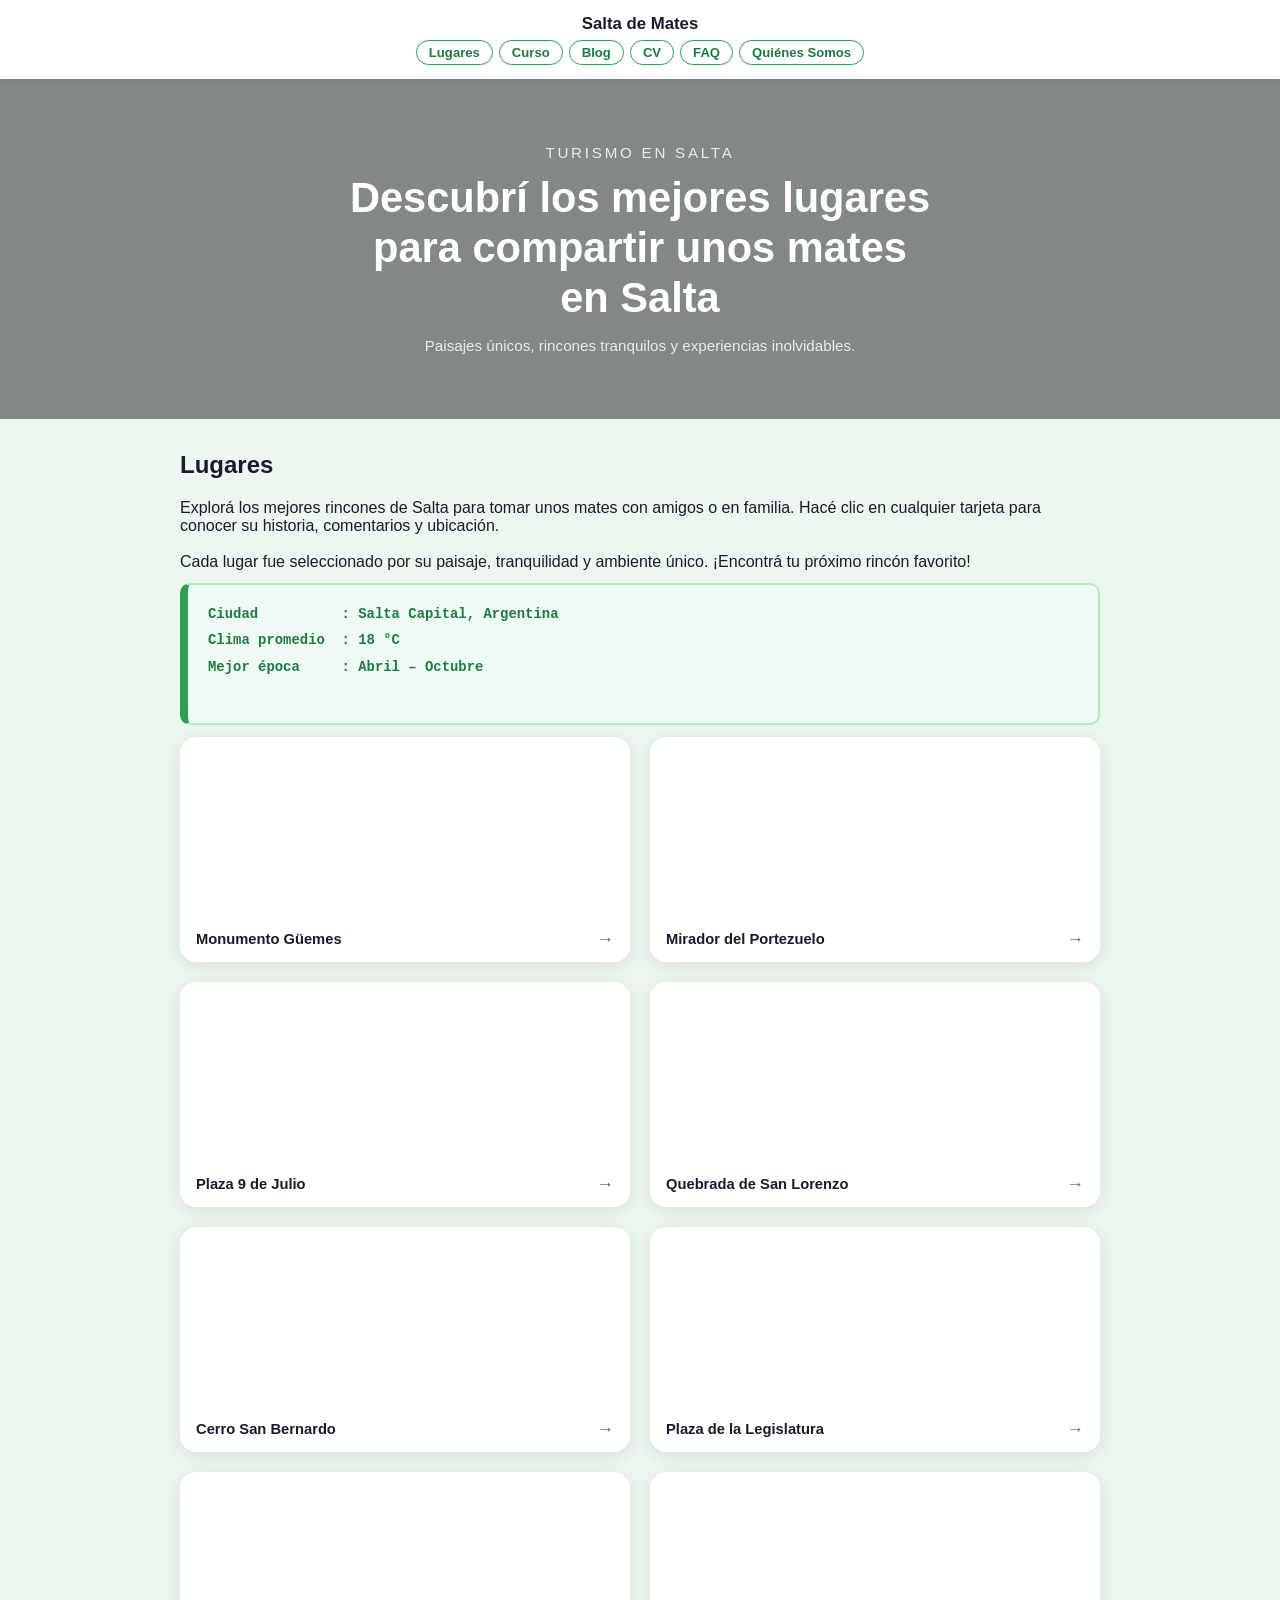
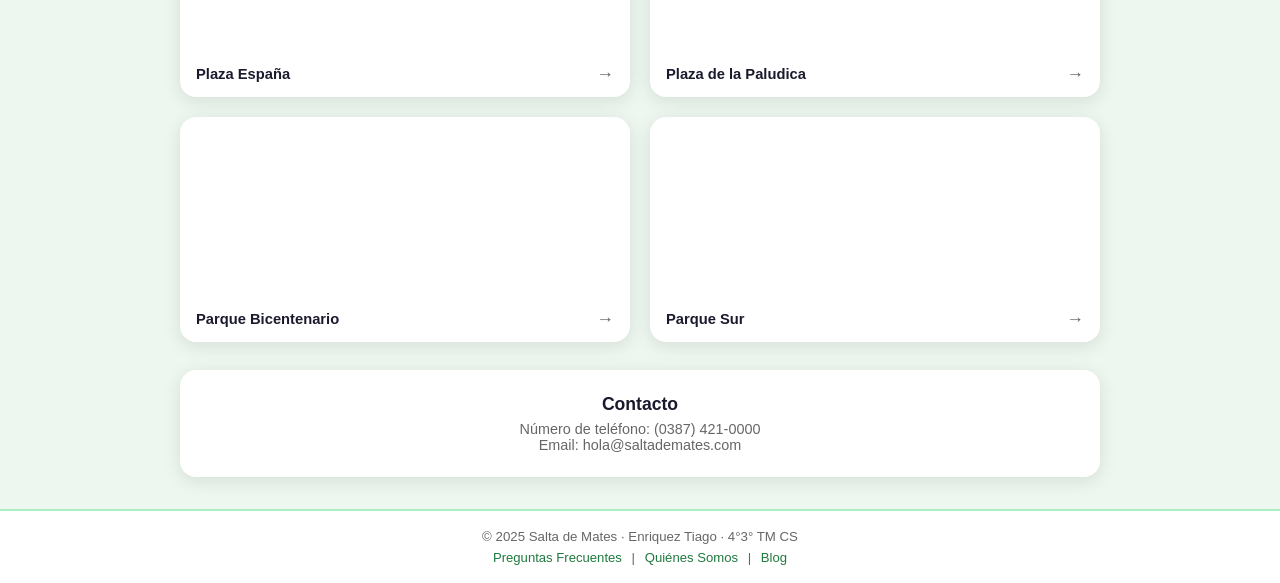
==== index.html @ 6c94eebb "Add files via upload" ====
<!DOCTYPE html>
<html lang="es">
<head>
  <meta charset="UTF-8" />
  <meta name="viewport" content="width=device-width, initial-scale=1.0" />
  <title>Salta de Mates – Inicio</title>
  <link rel="stylesheet" href="style.css" />
  <style>
    .place-card-img {
      height: 180px;
      background-size: cover;
      background-position: center;
      display: flex;
      align-items: flex-end;
      border-radius: 14px 14px 0 0;
      overflow: hidden;
    }
    .modal-img-box {
      background-size: cover;
      background-position: center;
      min-height: 220px;
    }
  </style>
</head>
<body>

  <!-- ENCABEZADO (Punto 1 del TP) -->
  <header class="site-header">
    <div>Salta de Mates</div>
    <nav>
      <a href="index.html">Lugares</a>
      <a href="curso.html">Curso</a>
      <a href="blog.html">Blog</a>
      <a href="cv.html">CV</a>
      <a href="faq.html">FAQ</a>
      <a href="quienes-somos.html">Quiénes Somos</a>
    </nav>
  </header>

  <!-- HERO (Imagen 2) -->
  <section class="hero">
    <p class="hero-eyebrow">Turismo en Salta</p>
    <h1>Descubrí los mejores lugares<br>para compartir unos mates<br>en Salta</h1>
    <p>Paisajes únicos, rincones tranquilos y experiencias inolvidables.</p>
  </section>

  <!-- GRID DE LUGARES (Imágenes 3-6) -->
  <main class="container">

    <h2 class="section-title">Lugares</h2>

    <!-- Etiqueta P (Punto 5) -->
    <p>
      Explorá los mejores rincones de Salta para tomar unos mates con amigos o
      en familia. Hacé clic en cualquier tarjeta para conocer su historia,
      comentarios y ubicación.
    </p>
    <br>
    <p>
      Cada lugar fue seleccionado por su paisaje, tranquilidad y ambiente único.
      ¡Encontrá tu próximo rincón favorito!
    </p>

    <!-- Datos útiles con PRE (Punto 5) -->
    <pre class="codigo">
Ciudad          : Salta Capital, Argentina
Clima promedio  : 18 °C
Mejor época     : Abril – Octubre
    </pre>

    <div class="places-grid">

      <div class="place-card" onclick="abrirModal(1)">
        <div class="place-card-img" style="background-image: url('img/guemes.jpg')"></div>
        <div class="place-card-footer">Monumento Güemes <span>→</span></div>
      </div>

      <div class="place-card" onclick="abrirModal(2)">
        <div class="place-card-img" style="background-image: url('img/portezuelo.jpg')"></div>
        <div class="place-card-footer">Mirador del Portezuelo <span>→</span></div>
      </div>

      <div class="place-card" onclick="abrirModal(3)">
        <div class="place-card-img" style="background-image: url('img/plaza9dejulio.jpg')"></div>
        <div class="place-card-footer">Plaza 9 de Julio <span>→</span></div>
      </div>

      <div class="place-card" onclick="abrirModal(4)">
        <div class="place-card-img" style="background-image: url('img/sanlorenzo.jpg')"></div>
        <div class="place-card-footer">Quebrada de San Lorenzo <span>→</span></div>
      </div>

      <div class="place-card" onclick="abrirModal(5)">
        <div class="place-card-img" style="background-image: url('img/cerro.jpg')"></div>
        <div class="place-card-footer">Cerro San Bernardo <span>→</span></div>
      </div>

      <div class="place-card" onclick="abrirModal(6)">
        <div class="place-card-img" style="background-image: url('img/legislatura.jpg')"></div>
        <div class="place-card-footer">Plaza de la Legislatura <span>→</span></div>
      </div>

      <div class="place-card" onclick="abrirModal(7)">
        <div class="place-card-img" style="background-image: url('img/plaza.jpg')"></div>
        <div class="place-card-footer">Plaza España <span>→</span></div>
      </div>

      <div class="place-card" onclick="abrirModal(8)">
        <div class="place-card-img" style="background-image: url('img/paludica.png')"></div>
        <div class="place-card-footer">Plaza de la Paludica <span>→</span></div>
      </div>

      <div class="place-card" onclick="abrirModal(9)">
        <div class="place-card-img" style="background-image: url('img/bicentenario.jpg')"></div>
        <div class="place-card-footer">Parque Bicentenario <span>→</span></div>
      </div>

      <div class="place-card" onclick="abrirModal(10)">
        <div class="place-card-img" style="background-image: url('img/parquesur.jpg')"></div>
        <div class="place-card-footer">Parque Sur <span>→</span></div>
      </div>

    </div>

    <!-- CONTACTO (Image 6) -->
    <div class="contacto-box">
      <h3>Contacto</h3>
      <p>
        Número de teléfono: (0387) 421-0000<br>
        Email: hola@saltademates.com
      </p>
    </div>

  </main>

  <!-- PIE DE PÁGINA con HR (Punto 7) -->
  <hr class="footer-line" />
  <footer class="site-footer">
    <p>© 2025 Salta de Mates · Enriquez Tiago · 4°3° TM CS</p>
    <nav>
      <a href="faq.html">Preguntas Frecuentes</a> |
      <a href="quienes-somos.html">Quiénes Somos</a> |
      <a href="blog.html">Blog</a>
    </nav>
  </footer>

  <!-- MODAL (Imágenes 7-9): Historia / Comentarios / Ubicación -->
  <div class="modal-overlay" id="modal" onclick="cerrarModalFuera(event)">
    <div class="modal">
      <div class="modal-topbar">
        <h3 id="modal-titulo">Lugar</h3>
        <button class="btn-cerrar" onclick="cerrarModal()">Cerrar</button>
      </div>
      <div class="modal-body">
        <div class="modal-img" id="modal-img"></div>
        <div class="modal-content">
          <div class="modal-tabs">
            <button class="tab-btn active" onclick="cambiarTab(this,'historia')">Historia</button>
            <button class="tab-btn" onclick="cambiarTab(this,'comentarios')">Comentarios</button>
            <button class="tab-btn" onclick="cambiarTab(this,'ubicacion')">Ubicación</button>
          </div>
          <div class="tab-panel active" id="tab-historia"><p id="txt-historia"></p></div>
          <div class="tab-panel" id="tab-comentarios"><p id="txt-comentarios"></p></div>
          <div class="tab-panel" id="tab-ubicacion">
            <p id="txt-ubicacion"></p>
            <a id="link-maps" href="#" target="_blank" style="display:inline-block;margin-top:10px;background:#2a9148;color:#fff;padding:7px 16px;border-radius:20px;text-decoration:none;font-size:.85rem;font-weight:600;">📍 Ver en Google Maps</a>
          </div>
        </div>
      </div>
    </div>
  </div>

  <script>
    const datos = [
      {
        nombre: "Monumento Güemes",
        img: "img/guemes.jpg",
        historia: "El Monumento al Gral. Martín Miguel de Güemes es uno de los símbolos más importantes de Salta. Inaugurado en 1931, rinde homenaje al héroe gaucho defensor de la patria. Rodeado de jardines, es un punto de encuentro ideal para tomar mates al atardecer.",
        comentarios: "⭐⭐⭐⭐⭐ 'Un lugar emblemático, ideal para conocer la historia salteña.' — Martina R.\n\n⭐⭐⭐⭐ 'Muy bonito de noche con la iluminación.' — Lucas P.",
        ubicacion: "Hacé clic en el botón para ver la ubicación exacta en Google Maps.",
        maps: "https://www.google.com/maps/search/monumento+guemes+/@-24.7867766,-65.4027947,17z/data=!3m1!4b1?entry=ttu&g_ep=EgoyMDI2MDYyOS4wIKXMDSoASAFQAw%3D%3D"
      },
      {
        nombre: "Mirador del Portezuelo",
        img: "img/portezuelo.jpg",
        historia: "El Mirador del Portezuelo ofrece una de las vistas más espectaculares de la ciudad de Salta desde las alturas. Ideal para ir al atardecer y disfrutar de un mate con la ciudad a los pies.",
        comentarios: "⭐⭐⭐⭐⭐ 'La mejor vista de Salta, imperdible.' — Diego F.\n\n⭐⭐⭐⭐⭐ 'Fui al atardecer y fue mágico.' — Valentina G.",
        ubicacion: "Hacé clic en el botón para ver la ubicación exacta en Google Maps.",
        maps: "https://www.google.com/maps/place/Salta-Mirador/@-24.798651,-65.390097,17z/data=!4m15!1m8!3m7!1s0x941bc382d28f34e5:0x2a6247859fd42f49!2sEl+Mirador,+A4400+Salta!3b1!8m2!3d-24.7953952!4d-65.3925615!16s%2Fg%2F11bx25h5mt!3m5!1s0x941bc3fc044b0475:0x1dd9f6276f0cf843!8m2!3d-24.798651!4d-65.390097!16s%2Fg%2F11stjv8kc_?entry=ttu&g_ep=EgoyMDI2MDYyOS4wIKXMDSoASAFQAw%3D%3D"
      },
      {
        nombre: "Plaza 9 de Julio",
        img: "img/plaza9dejulio.jpg",
        historia: "La Plaza 9 de Julio es el corazón de Salta. Fundada en 1582, está rodeada por la Catedral, el Cabildo y edificios coloniales. Es el lugar de encuentro por excelencia de los salteños.",
        comentarios: "⭐⭐⭐⭐⭐ 'El alma de Salta. Siempre hay vida acá.' — Romina L.\n\n⭐⭐⭐⭐ 'Tomé mates sentado en los bancos, muy tranquilo.' — Alejandro V.",
        ubicacion: "Hacé clic en el botón para ver la ubicación exacta en Google Maps.",
        maps: "https://www.google.com/maps/place/Plaza+9+de+Julio/@-24.7892135,-65.4128588,17z/data=!3m1!4b1!4m6!3m5!1s0x941bc3bcaa4146a5:0x5858d5a81b90c139!8m2!3d-24.7892135!4d-65.4102839!16s%2Fg%2F1hhzgpwx9?entry=ttu&g_ep=EgoyMDI2MDYyOS4wIKXMDSoASAFQAw%3D%3D"
      },
      {
        nombre: "Quebrada de San Lorenzo",
        img: "img/sanlorenzo.jpg",
        historia: "La Quebrada de San Lorenzo es una reserva natural a pocos kilómetros de la ciudad. Sus senderos entre árboles y cascadas la convierten en el escape perfecto de la ciudad para los amantes de la naturaleza.",
        comentarios: "⭐⭐⭐⭐⭐ 'Naturaleza pura, el silencio es increíble.' — Camila T.\n\n⭐⭐⭐⭐⭐ 'Ideal para hacer senderismo y tomar mates en el camino.' — Jorge A.",
        ubicacion: "Hacé clic en el botón para ver la ubicación exacta en Google Maps.",
        maps: "https://www.google.com/maps/place/Quebrada+de+San+Lorenzo/@-24.7226759,-65.5073255,17z/data=!3m1!4b1!4m6!3m5!1s0x941beaf40f353b95:0x325a328cb0242805!8m2!3d-24.7226759!4d-65.5047506!16s%2Fg%2F11dyjtf7y?entry=ttu&g_ep=EgoyMDI2MDYyOS4wIKXMDSoASAFQAw%3D%3D"
      },
      {
        nombre: "Cerro San Bernardo",
        img: "img/cerro.jpg",
        historia: "El Cerro San Bernardo domina el horizonte de Salta con sus 1.454 metros. Se puede subir en teleférico o por la escalinata de 1.070 escalones. Desde la cima se obtiene una vista panorámica 360° de la ciudad.",
        comentarios: "⭐⭐⭐⭐⭐ 'La vista desde arriba es increíble, vale cada escalón.' — Florencia N.\n\n⭐⭐⭐⭐⭐ 'El teleférico es una experiencia única.' — Sebastián M.",
        ubicacion: "Hacé clic en el botón para ver la ubicación exacta en Google Maps.",
        maps: "https://www.google.com/maps/place/Cerro+San+Bernardo/@-24.7892723,-65.4059871,15z/data=!4m10!1m2!2m1!1scerro+san+bernardo!3m6!1s0x941bc384d559bf7b:0xe857a7af469ddba7!8m2!3d-24.7892723!4d-65.3925136!15sChJjZXJybyBzYW4gYmVybmFyZG9aFCISY2Vycm8gc2FuIGJlcm5hcmRvkgESdG91cmlzdF9hdHRyYWN0aW9u4AEA!16s%2Fg%2F11bxjvwp34?entry=ttu&g_ep=EgoyMDI2MDYyOS4wIKXMDSoASAFQAw%3D%3D"
      },
      {
        nombre: "Plaza de la Legislatura",
        img: "img/legislatura.jpg",
        historia: "La Plaza frente a la Legislatura de Salta es un espacio verde tranquilo en pleno centro. Rodeada de árboles centenarios y la Feria de Artesanos los fines de semana, es perfecta para descansar y tomar mates.",
        comentarios: "⭐⭐⭐⭐ 'Muy tranquila, perfecta para leer y tomar mates.' — María G.\n\n⭐⭐⭐⭐ 'La feria de artesanos del fin de semana es un plus.' — Roberto L.",
        ubicacion: "Hacé clic en el botón para ver la ubicación exacta en Google Maps.",
        maps: "https://www.google.com/maps/place/Feria+de+artesanos+de+la+Plaza+de+la+Legislatura/@-24.783012,-65.4166082,17z/data=!3m1!4b1!4m6!3m5!1s0x941bc38f1a364b21:0xab82b4d00ace8995!8m2!3d-24.7830121!4d-65.4117373!16s%2Fg%2F11q9m3sx7q?entry=ttu&g_ep=EgoyMDI2MDYyOS4wIKXMDSoASAFQAw%3D%3D"
      },
      {
        nombre: "Plaza España",
        img: "img/plaza.jpg",
        historia: "La Plaza España es una de las plazas más pintorescas de Salta. Cuenta con una fuente central, bancos a la sombra y una hermosa arquitectura de influencia española. Ideal para tardes tranquilas.",
        comentarios: "⭐⭐⭐⭐⭐ 'La fuente y los árboles la hacen muy especial.' — Claudia M.\n\n⭐⭐⭐⭐ 'Ambiente tranquilo y muy fotogénico.' — Gabriel S.",
        ubicacion: "Hacé clic en el botón para ver la ubicación exacta en Google Maps.",
        maps: "https://www.google.com/maps/place/Plaza+Espa%C3%B1a,+Salta/@-24.7790652,-65.4341038,17z/data=!3m1!4b1!4m6!3m5!1s0x941bc23453da79ff:0xff5cc56be25681e3!8m2!3d-24.7790652!4d-65.4315289!16s%2Fg%2F11c1nr76n4?entry=ttu&g_ep=EgoyMDI2MDYyOS4wIKXMDSoASAFQAw%3D%3D"
      },
      {
        nombre: "Plaza de la Paludica",
        img: "img/paludica.png",
        historia: "La Plaza de la Paludica es un rincón tranquilo y pintoresco de Salta, ideal para descansar y tomar unos mates rodeado de naturaleza y el encanto del barrio.",
        comentarios: "⭐⭐⭐⭐⭐ 'Un lugar tranquilo y muy agradable, poco conocido.' — Paula B.\n\n⭐⭐⭐⭐ 'Perfecto para escaparse del centro.' — Tomás V.",
        ubicacion: "Hacé clic en el botón para ver la ubicación exacta en Google Maps.",
        maps: "https://www.google.com/maps/place/Paludica/@-24.7877388,-65.407873,17z/data=!3m1!4b1!4m6!3m5!1s0x941bc397df1431a3:0x54d52a22c3b24a88!8m2!3d-24.7877388!4d-65.4052981!16s%2Fg%2F11dzswylk4?entry=ttu&g_ep=EgoyMDI2MDYyOS4wIKXMDSoASAFQAw%3D%3D"
      },
      {
        nombre: "Parque Bicentenario",
        img: "img/bicentenario.jpg",
        historia: "El Parque Bicentenario fue inaugurado en 2010 para celebrar los 200 años de la Revolución de Mayo. Es uno de los parques más modernos de Salta, con lago artificial, anfiteatro y extensas áreas verdes.",
        comentarios: "⭐⭐⭐⭐⭐ 'El lago artificial es hermoso, ideal para ir al atardecer.' — Silvia R.\n\n⭐⭐⭐⭐⭐ 'Muy bien mantenido, con mucha sombra.' — Alejandro V.",
        ubicacion: "Hacé clic en el botón para ver la ubicación exacta en Google Maps.",
        maps: "https://www.google.com/maps/search/Parque+Bicentenario/@-24.7322382,-65.4250266,16.5z?entry=ttu&g_ep=EgoyMDI2MDYyOS4wIKXMDSoASAFQAw%3D%3D"
      },
      {
        nombre: "Parque Sur",
        img: "img/parquesur.jpg",
        historia: "El Parque Sur es uno de los pulmones verdes de Salta. Con amplias zonas de césped, senderos arbolados y áreas de juego, es el lugar favorito de las familias salteñas para pasar el día al aire libre.",
        comentarios: "⭐⭐⭐⭐⭐ 'Perfecto para ir con familia, muy limpio y tranquilo.' — Paula B.\n\n⭐⭐⭐⭐ 'Gran espacio verde cerca del centro.' — Tomás V.",
        ubicacion: "Hacé clic en el botón para ver la ubicación exacta en Google Maps.",
        maps: "https://www.google.com/maps/place/Parque+SUR/@-24.8482788,-65.4409653,17z/data=!3m1!4b1!4m6!3m5!1s0x941bc3ead4074bf1:0x734cbe9f86c8667d!8m2!3d-24.8482788!4d-65.4383904!16s%2Fg%2F11q_nz9_h6?entry=ttu&g_ep=EgoyMDI2MDYyOS4wIKXMDSoASAFQAw%3D%3D"
      }
    ];

    function abrirModal(n) {
      const d = datos[n - 1];
      document.getElementById('modal-titulo').textContent = d.nombre;
      document.getElementById('modal-img').style.backgroundImage = `url('${d.img}')`;
      document.getElementById('modal-img').style.backgroundSize = 'cover';
      document.getElementById('modal-img').style.backgroundPosition = 'center';
      document.getElementById('txt-historia').textContent = d.historia;
      document.getElementById('txt-comentarios').textContent = d.comentarios;
      document.getElementById('txt-ubicacion').textContent = d.ubicacion;
      document.getElementById('link-maps').href = d.maps;
      document.querySelectorAll('.tab-btn').forEach(b => b.classList.remove('active'));
      document.querySelectorAll('.tab-panel').forEach(p => p.classList.remove('active'));
      document.querySelectorAll('.tab-btn')[0].classList.add('active');
      document.getElementById('tab-historia').classList.add('active');
      document.getElementById('modal').classList.add('open');
    }

    function cerrarModal() {
      document.getElementById('modal').classList.remove('open');
    }

    function cerrarModalFuera(e) {
      if (e.target.id === 'modal') cerrarModal();
    }

    function cambiarTab(btn, id) {
      document.querySelectorAll('.tab-btn').forEach(b => b.classList.remove('active'));
      document.querySelectorAll('.tab-panel').forEach(p => p.classList.remove('active'));
      btn.classList.add('active');
      document.getElementById('tab-' + id).classList.add('active');
    }
  </script>

</body>
</html>
---- style.css ----
/* ============================================================
   SALTA DE MATES — style.css
   Paleta: verde oscuro #1e7a3e, verde medio #2e9e52,
           gradiente card #a8f0c0→#5ddb8a, fondo #edf7f0
   ============================================================ */

:root {
  --verde-oscuro : #1e7a3e;
  --verde-medio  : #2e9e52;
  --verde-btn    : #2a9148;
  --verde-hover  : #1e7a3e;
  --verde-fondo  : #edf7f0;
  --verde-card-a : #a8f0c0;
  --verde-card-b : #5ddb8a;
  --blanco       : #ffffff;
  --texto-dark   : #1a1a2e;
  --texto-gris   : #666;
  --radio-card   : 16px;
  --sombra       : 0 4px 18px rgba(0,0,0,.10);
  --sombra-modal : 0 8px 40px rgba(0,0,0,.18);
}

*, *::before, *::after { box-sizing: border-box; margin: 0; padding: 0; }

body {
  font-family: 'Segoe UI', Arial, sans-serif;
  background: var(--verde-fondo);
  color: var(--texto-dark);
  min-height: 100vh;
}

/* ── HEADER ─────────────────────────────── */
.site-header {
  background: var(--blanco);
  text-align: center;
  padding: 14px 24px;
  font-weight: 700;
  font-size: 1.05rem;
  color: var(--texto-dark);
  box-shadow: 0 1px 6px rgba(0,0,0,.08);
  position: sticky;
  top: 0;
  z-index: 200;
}

.site-header nav {
  margin-top: 6px;
  display: flex;
  justify-content: center;
  flex-wrap: wrap;
  gap: 6px;
}

.site-header nav a {
  color: var(--verde-oscuro);
  text-decoration: none;
  font-size: .82rem;
  font-weight: 600;
  padding: 4px 12px;
  border-radius: 20px;
  border: 1.5px solid var(--verde-medio);
  transition: background .2s, color .2s;
}

.site-header nav a:hover {
  background: var(--verde-medio);
  color: var(--blanco);
}

/* ── HERO ────────────────────────────────── */
.hero {
  position: relative;
  height: 340px;
  overflow: hidden;
  display: flex;
  align-items: center;
  justify-content: center;
  flex-direction: column;
  text-align: center;
  color: var(--blanco);
  background: linear-gradient(rgba(0,0,0,.45), rgba(0,0,0,.45)),
              url('https://images.unsplash.com/photo-1566073771259-6a8506099945?w=1200') center/cover no-repeat;
}

.hero-eyebrow {
  letter-spacing: .18em;
  font-size: .78rem;
  text-transform: uppercase;
  opacity: .85;
  margin-bottom: 12px;
}

.hero h1 {
  font-size: clamp(1.6rem, 4vw, 2.6rem);
  font-weight: 800;
  line-height: 1.2;
  max-width: 640px;
  margin-bottom: 14px;
}

.hero p {
  font-size: .95rem;
  opacity: .85;
}

/* ── CONTAINER ───────────────────────────── */
.container {
  max-width: 960px;
  margin: 0 auto;
  padding: 32px 20px;
}

/* ── SECTION TITLE ───────────────────────── */
h2.section-title {
  font-size: 1.5rem;
  font-weight: 800;
  color: var(--texto-dark);
  margin-bottom: 20px;
}

/* ── CARDS GRID ──────────────────────────── */
.places-grid {
  display: grid;
  grid-template-columns: repeat(2, 1fr);
  gap: 20px;
}

@media (max-width: 540px) { .places-grid { grid-template-columns: 1fr; } }

.place-card {
  background: var(--blanco);
  border-radius: var(--radio-card);
  overflow: hidden;
  box-shadow: var(--sombra);
  cursor: pointer;
  transition: transform .2s, box-shadow .2s;
}

.place-card:hover { transform: translateY(-3px); box-shadow: 0 8px 28px rgba(0,0,0,.15); }

.place-card-img {
  height: 180px;
  background: linear-gradient(135deg, var(--verde-card-a), var(--verde-card-b));
  display: flex;
  align-items: center;
  justify-content: center;
  font-size: 1.5rem;
  font-weight: 800;
  color: var(--texto-dark);
}

.place-card-footer {
  display: flex;
  align-items: center;
  justify-content: space-between;
  padding: 12px 16px;
  font-size: .92rem;
  font-weight: 600;
  color: var(--texto-dark);
}

.place-card-footer span { color: var(--texto-gris); font-size: 1.1rem; }

/* ── CONTACTO BOX ────────────────────────── */
.contacto-box {
  background: var(--blanco);
  border-radius: var(--radio-card);
  padding: 24px;
  text-align: center;
  box-shadow: var(--sombra);
  margin-top: 28px;
}

.contacto-box h3 { font-size: 1.1rem; font-weight: 700; margin-bottom: 6px; }
.contacto-box p  { color: var(--texto-gris); font-size: .9rem; }

/* ── MODAL ───────────────────────────────── */
.modal-overlay {
  display: none;
  position: fixed;
  inset: 0;
  background: rgba(0,0,0,.35);
  z-index: 500;
  align-items: center;
  justify-content: center;
  padding: 20px;
}

.modal-overlay.open { display: flex; }

.modal {
  background: var(--blanco);
  border-radius: var(--radio-card);
  width: 100%;
  max-width: 720px;
  box-shadow: var(--sombra-modal);
  overflow: hidden;
}

.modal-topbar {
  display: flex;
  align-items: center;
  justify-content: space-between;
  padding: 14px 20px;
  border-bottom: 1px solid #eee;
}

.modal-topbar h3 { font-size: 1rem; font-weight: 700; }

.btn-cerrar {
  background: var(--verde-btn);
  color: var(--blanco);
  border: none;
  border-radius: 8px;
  padding: 7px 18px;
  font-size: .88rem;
  font-weight: 600;
  cursor: pointer;
}

.btn-cerrar:hover { background: var(--verde-hover); }

.modal-body {
  display: grid;
  grid-template-columns: 1fr 1fr;
}

@media (max-width: 540px) { .modal-body { grid-template-columns: 1fr; } }

.modal-img {
  background: linear-gradient(135deg, var(--verde-card-a), var(--verde-card-b));
  min-height: 220px;
  display: flex;
  align-items: center;
  justify-content: center;
  font-size: 1.3rem;
  font-weight: 800;
  color: var(--texto-dark);
}

.modal-content { padding: 20px; }

.modal-tabs {
  display: flex;
  gap: 8px;
  margin-bottom: 16px;
  flex-wrap: wrap;
}

.tab-btn {
  background: var(--verde-btn);
  color: var(--blanco);
  border: none;
  border-radius: 20px;
  padding: 7px 16px;
  font-size: .82rem;
  font-weight: 600;
  cursor: pointer;
  transition: background .2s, outline .1s;
}

.tab-btn:hover   { background: var(--verde-hover); }
.tab-btn.active  { background: var(--texto-dark); outline: 2px solid var(--texto-dark); }

.tab-panel { display: none; font-size: .92rem; color: var(--texto-dark); line-height: 1.6; }
.tab-panel.active { display: block; }

/* ── LOGIN PAGE ──────────────────────────── */
.login-bg {
  min-height: 100vh;
  background: #e8f5ec;
  display: flex;
  align-items: center;
  justify-content: center;
}

.login-card {
  background: var(--blanco);
  border-radius: 22px;
  padding: 44px 40px;
  width: 100%;
  max-width: 420px;
  box-shadow: 0 8px 36px rgba(0,0,0,.12);
  text-align: center;
}

.login-card h1 {
  font-size: 2rem;
  font-weight: 800;
  color: var(--verde-oscuro);
  margin-bottom: 28px;
}

.login-card input {
  display: block;
  width: 100%;
  padding: 13px 18px;
  margin-bottom: 14px;
  border: 1.5px solid #ddd;
  border-radius: 50px;
  font-size: .95rem;
  outline: none;
  transition: border-color .2s;
}

.login-card input:focus { border-color: var(--verde-medio); }

.login-card button {
  width: 100%;
  padding: 14px;
  background: var(--verde-btn);
  color: var(--blanco);
  border: none;
  border-radius: 50px;
  font-size: 1rem;
  font-weight: 700;
  cursor: pointer;
  margin-top: 6px;
  transition: background .2s;
}

.login-card button:hover { background: var(--verde-hover); }

/* ── FOOTER ──────────────────────────────── */
.site-footer {
  background: var(--blanco);
  text-align: center;
  padding: 18px 24px;
  font-size: .83rem;
  color: var(--texto-gris);
}

.site-footer nav { margin-top: 6px; }
.site-footer nav a {
  color: var(--verde-oscuro);
  text-decoration: none;
  margin: 0 6px;
  font-size: .82rem;
}
.site-footer nav a:hover { text-decoration: underline; }

hr.footer-line {
  border: none;
  border-top: 2px solid var(--verde-card-a);
  margin: 0;
}

/* ── GENERIC PAGES (curso, blog, cv, faq, etc) ─ */
.page-hero {
  background: linear-gradient(135deg, var(--verde-oscuro), var(--verde-medio));
  color: var(--blanco);
  padding: 40px 24px;
  text-align: center;
}

.page-hero h1 { font-size: 1.9rem; font-weight: 800; margin-bottom: 8px; }
.page-hero p  { opacity: .88; font-size: .95rem; }

.card-blanco {
  background: var(--blanco);
  border-radius: var(--radio-card);
  padding: 24px 28px;
  margin-bottom: 22px;
  box-shadow: var(--sombra);
}

.card-blanco h2 { color: var(--verde-oscuro); font-size: 1.25rem; margin-bottom: 10px; }
.card-blanco h3 { color: var(--texto-dark);   font-size: 1.05rem; margin: 16px 0 6px; }
.card-blanco h4 { color: var(--texto-gris);   font-size: .92rem;  margin: 12px 0 4px; font-weight: 700; }
.card-blanco h5 { color: var(--texto-gris);   font-size: .85rem;  margin: 10px 0 4px; font-weight: 600; text-transform: uppercase; letter-spacing: .05em; }
.card-blanco h6 { color: var(--verde-medio);  font-size: .82rem;  margin: 8px 0 4px; }
.card-blanco p  { font-size: .92rem; color: var(--texto-dark); margin-bottom: 10px; line-height: 1.65; }
.card-blanco ul { padding-left: 20px; }
.card-blanco li { font-size: .92rem; margin-bottom: 5px; }

pre.codigo {
  background: #f0faf4;
  color: #1e7a3e;
  border: 2px solid #a8f0c0;
  border-left: 8px solid #2e9e52;
  padding: 16px 20px;
  border-radius: 10px;
  font-size: .87rem;
  font-weight: 700;
  line-height: 1.9;
  overflow-x: auto;
  margin: 12px 0;
}

/* blog */
.blog-meta { font-size: .8rem; color: var(--texto-gris); margin-bottom: 10px; }

.comment-box {
  background: var(--verde-fondo);
  border-left: 4px solid var(--verde-medio);
  border-radius: 6px;
  padding: 12px 16px;
  margin: 8px 0;
  font-size: .9rem;
}

.comment-box h4 { font-size: .85rem; color: var(--verde-oscuro); margin-bottom: 4px; }

/* cv skill bar */
.skill-bar { background: #e0ede5; border-radius: 20px; height: 9px; margin: 5px 0 12px; }
.skill-fill { background: var(--verde-btn); height: 100%; border-radius: 20px; }

.badge {
  display: inline-block;
  background: var(--verde-card-a);
  color: var(--verde-oscuro);
  padding: 3px 12px;
  border-radius: 20px;
  font-size: .8rem;
  font-weight: 700;
  margin: 3px 3px 3px 0;
}

/* faq */
.faq-q { color: var(--verde-oscuro); font-size: 1rem; margin-bottom: 6px; }

/* team */
.team-grid {
  display: grid;
  grid-template-columns: repeat(auto-fit, minmax(180px, 1fr));
  gap: 16px;
  margin-top: 16px;
}

.team-card {
  background: var(--verde-fondo);
  border-radius: var(--radio-card);
  padding: 22px;
  text-align: center;
  box-shadow: var(--sombra);
}

.team-card .av { font-size: 2.8rem; margin-bottom: 8px; }
.team-card h3  { font-size: .95rem; color: var(--verde-oscuro); }
.team-card p   { font-size: .82rem; color: var(--texto-gris); margin-top: 4px; }
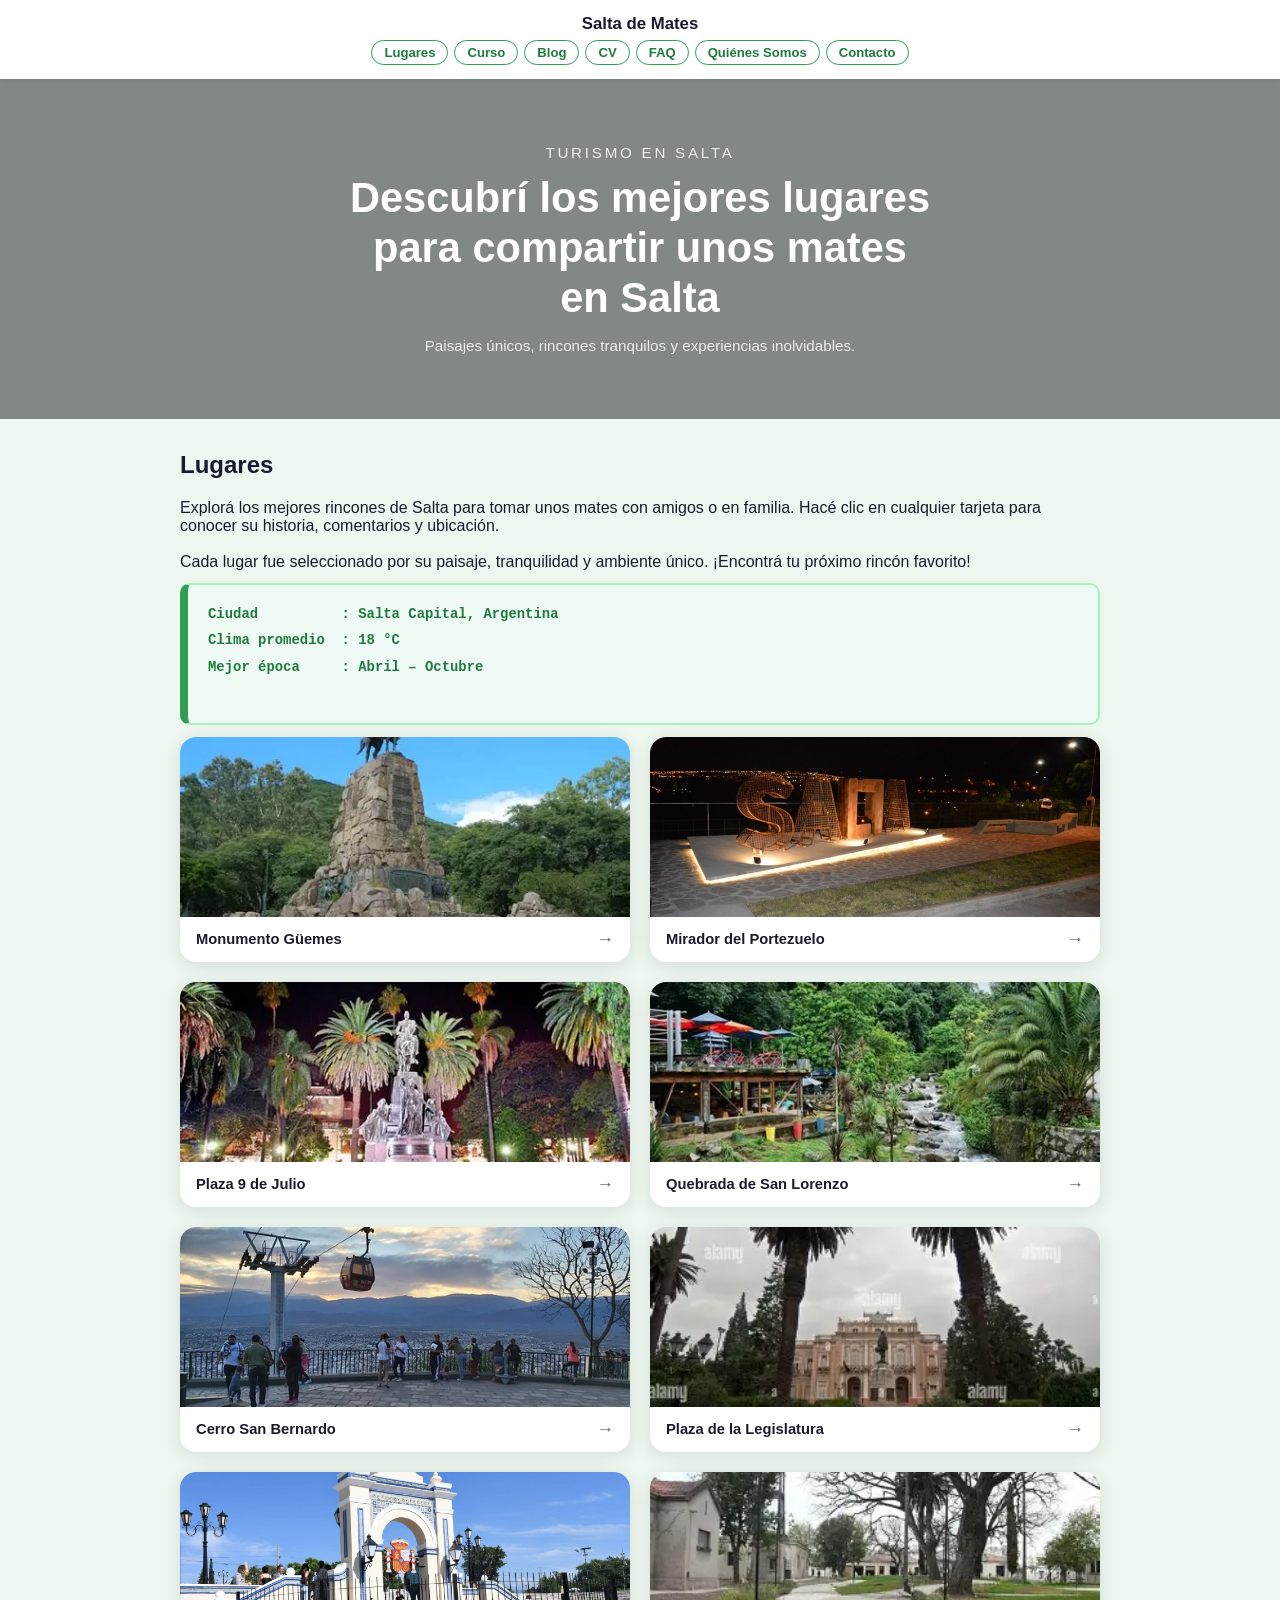
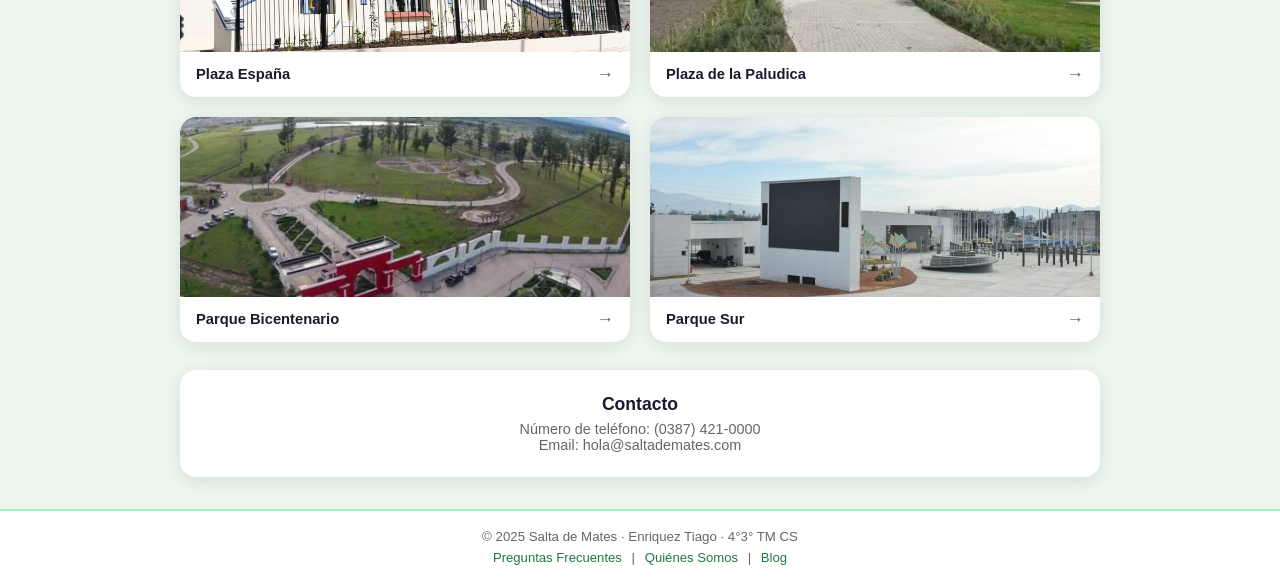
==== commit aac7f2f2: "actualizacion" ====
--- a/index.html
+++ b/index.html
@@ -34,6 +34,8 @@
       <a href="cv.html">CV</a>
       <a href="faq.html">FAQ</a>
       <a href="quienes-somos.html">Quiénes Somos</a>
+      <a href="contacto.html">Contacto</a>
+    
     </nav>
   </header>
 
@@ -71,52 +73,52 @@
     <div class="places-grid">
 
       <div class="place-card" onclick="abrirModal(1)">
-        <div class="place-card-img" style="background-image: url('img/guemes.jpg')"></div>
+        <div class="place-card-img" style="background-image: url('guemes.jpg')"></div>
         <div class="place-card-footer">Monumento Güemes <span>→</span></div>
       </div>
 
       <div class="place-card" onclick="abrirModal(2)">
-        <div class="place-card-img" style="background-image: url('img/portezuelo.jpg')"></div>
+        <div class="place-card-img" style="background-image: url('portezuelo.jpg')"></div>
         <div class="place-card-footer">Mirador del Portezuelo <span>→</span></div>
       </div>
 
       <div class="place-card" onclick="abrirModal(3)">
-        <div class="place-card-img" style="background-image: url('img/plaza9dejulio.jpg')"></div>
+        <div class="place-card-img" style="background-image: url('plaza9dejulio.jpg')"></div>
         <div class="place-card-footer">Plaza 9 de Julio <span>→</span></div>
       </div>
 
       <div class="place-card" onclick="abrirModal(4)">
-        <div class="place-card-img" style="background-image: url('img/sanlorenzo.jpg')"></div>
+        <div class="place-card-img" style="background-image: url('sanlorenzo.jpg')"></div>
         <div class="place-card-footer">Quebrada de San Lorenzo <span>→</span></div>
       </div>
 
       <div class="place-card" onclick="abrirModal(5)">
-        <div class="place-card-img" style="background-image: url('img/cerro.jpg')"></div>
+        <div class="place-card-img" style="background-image: url('cerro.jpg')"></div>
         <div class="place-card-footer">Cerro San Bernardo <span>→</span></div>
       </div>
 
       <div class="place-card" onclick="abrirModal(6)">
-        <div class="place-card-img" style="background-image: url('img/legislatura.jpg')"></div>
+        <div class="place-card-img" style="background-image: url('legislatura.jpg')"></div>
         <div class="place-card-footer">Plaza de la Legislatura <span>→</span></div>
       </div>
 
       <div class="place-card" onclick="abrirModal(7)">
-        <div class="place-card-img" style="background-image: url('img/plaza.jpg')"></div>
+        <div class="place-card-img" style="background-image: url('plaza.jpg')"></div>
         <div class="place-card-footer">Plaza España <span>→</span></div>
       </div>
 
       <div class="place-card" onclick="abrirModal(8)">
-        <div class="place-card-img" style="background-image: url('img/paludica.png')"></div>
+        <div class="place-card-img" style="background-image: url('paludica.png')"></div>
         <div class="place-card-footer">Plaza de la Paludica <span>→</span></div>
       </div>
 
       <div class="place-card" onclick="abrirModal(9)">
-        <div class="place-card-img" style="background-image: url('img/bicentenario.jpg')"></div>
+        <div class="place-card-img" style="background-image: url('bicentenario.jpg')"></div>
         <div class="place-card-footer">Parque Bicentenario <span>→</span></div>
       </div>
 
       <div class="place-card" onclick="abrirModal(10)">
-        <div class="place-card-img" style="background-image: url('img/parquesur.jpg')"></div>
+        <div class="place-card-img" style="background-image: url('parquesur.jpg')"></div>
         <div class="place-card-footer">Parque Sur <span>→</span></div>
       </div>
 
@@ -174,7 +176,7 @@
     const datos = [
       {
         nombre: "Monumento Güemes",
-        img: "img/guemes.jpg",
+        img: "guemes.jpg",
         historia: "El Monumento al Gral. Martín Miguel de Güemes es uno de los símbolos más importantes de Salta. Inaugurado en 1931, rinde homenaje al héroe gaucho defensor de la patria. Rodeado de jardines, es un punto de encuentro ideal para tomar mates al atardecer.",
         comentarios: "⭐⭐⭐⭐⭐ 'Un lugar emblemático, ideal para conocer la historia salteña.' — Martina R.\n\n⭐⭐⭐⭐ 'Muy bonito de noche con la iluminación.' — Lucas P.",
         ubicacion: "Hacé clic en el botón para ver la ubicación exacta en Google Maps.",
@@ -182,7 +184,7 @@
       },
       {
         nombre: "Mirador del Portezuelo",
-        img: "img/portezuelo.jpg",
+        img: "portezuelo.jpg",
         historia: "El Mirador del Portezuelo ofrece una de las vistas más espectaculares de la ciudad de Salta desde las alturas. Ideal para ir al atardecer y disfrutar de un mate con la ciudad a los pies.",
         comentarios: "⭐⭐⭐⭐⭐ 'La mejor vista de Salta, imperdible.' — Diego F.\n\n⭐⭐⭐⭐⭐ 'Fui al atardecer y fue mágico.' — Valentina G.",
         ubicacion: "Hacé clic en el botón para ver la ubicación exacta en Google Maps.",
@@ -190,7 +192,7 @@
       },
       {
         nombre: "Plaza 9 de Julio",
-        img: "img/plaza9dejulio.jpg",
+        img: "plaza9dejulio.jpg",
         historia: "La Plaza 9 de Julio es el corazón de Salta. Fundada en 1582, está rodeada por la Catedral, el Cabildo y edificios coloniales. Es el lugar de encuentro por excelencia de los salteños.",
         comentarios: "⭐⭐⭐⭐⭐ 'El alma de Salta. Siempre hay vida acá.' — Romina L.\n\n⭐⭐⭐⭐ 'Tomé mates sentado en los bancos, muy tranquilo.' — Alejandro V.",
         ubicacion: "Hacé clic en el botón para ver la ubicación exacta en Google Maps.",
@@ -198,7 +200,7 @@
       },
       {
         nombre: "Quebrada de San Lorenzo",
-        img: "img/sanlorenzo.jpg",
+        img: "sanlorenzo.jpg",
         historia: "La Quebrada de San Lorenzo es una reserva natural a pocos kilómetros de la ciudad. Sus senderos entre árboles y cascadas la convierten en el escape perfecto de la ciudad para los amantes de la naturaleza.",
         comentarios: "⭐⭐⭐⭐⭐ 'Naturaleza pura, el silencio es increíble.' — Camila T.\n\n⭐⭐⭐⭐⭐ 'Ideal para hacer senderismo y tomar mates en el camino.' — Jorge A.",
         ubicacion: "Hacé clic en el botón para ver la ubicación exacta en Google Maps.",
@@ -206,7 +208,7 @@
       },
       {
         nombre: "Cerro San Bernardo",
-        img: "img/cerro.jpg",
+        img: "cerro.jpg",
         historia: "El Cerro San Bernardo domina el horizonte de Salta con sus 1.454 metros. Se puede subir en teleférico o por la escalinata de 1.070 escalones. Desde la cima se obtiene una vista panorámica 360° de la ciudad.",
         comentarios: "⭐⭐⭐⭐⭐ 'La vista desde arriba es increíble, vale cada escalón.' — Florencia N.\n\n⭐⭐⭐⭐⭐ 'El teleférico es una experiencia única.' — Sebastián M.",
         ubicacion: "Hacé clic en el botón para ver la ubicación exacta en Google Maps.",
@@ -214,7 +216,7 @@
       },
       {
         nombre: "Plaza de la Legislatura",
-        img: "img/legislatura.jpg",
+        img: "legislatura.jpg",
         historia: "La Plaza frente a la Legislatura de Salta es un espacio verde tranquilo en pleno centro. Rodeada de árboles centenarios y la Feria de Artesanos los fines de semana, es perfecta para descansar y tomar mates.",
         comentarios: "⭐⭐⭐⭐ 'Muy tranquila, perfecta para leer y tomar mates.' — María G.\n\n⭐⭐⭐⭐ 'La feria de artesanos del fin de semana es un plus.' — Roberto L.",
         ubicacion: "Hacé clic en el botón para ver la ubicación exacta en Google Maps.",
@@ -222,7 +224,7 @@
       },
       {
         nombre: "Plaza España",
-        img: "img/plaza.jpg",
+        img: "plaza.jpg",
         historia: "La Plaza España es una de las plazas más pintorescas de Salta. Cuenta con una fuente central, bancos a la sombra y una hermosa arquitectura de influencia española. Ideal para tardes tranquilas.",
         comentarios: "⭐⭐⭐⭐⭐ 'La fuente y los árboles la hacen muy especial.' — Claudia M.\n\n⭐⭐⭐⭐ 'Ambiente tranquilo y muy fotogénico.' — Gabriel S.",
         ubicacion: "Hacé clic en el botón para ver la ubicación exacta en Google Maps.",
@@ -230,7 +232,7 @@
       },
       {
         nombre: "Plaza de la Paludica",
-        img: "img/paludica.png",
+        img: "paludica.png",
         historia: "La Plaza de la Paludica es un rincón tranquilo y pintoresco de Salta, ideal para descansar y tomar unos mates rodeado de naturaleza y el encanto del barrio.",
         comentarios: "⭐⭐⭐⭐⭐ 'Un lugar tranquilo y muy agradable, poco conocido.' — Paula B.\n\n⭐⭐⭐⭐ 'Perfecto para escaparse del centro.' — Tomás V.",
         ubicacion: "Hacé clic en el botón para ver la ubicación exacta en Google Maps.",
@@ -238,7 +240,7 @@
       },
       {
         nombre: "Parque Bicentenario",
-        img: "img/bicentenario.jpg",
+        img: "bicentenario.jpg",
         historia: "El Parque Bicentenario fue inaugurado en 2010 para celebrar los 200 años de la Revolución de Mayo. Es uno de los parques más modernos de Salta, con lago artificial, anfiteatro y extensas áreas verdes.",
         comentarios: "⭐⭐⭐⭐⭐ 'El lago artificial es hermoso, ideal para ir al atardecer.' — Silvia R.\n\n⭐⭐⭐⭐⭐ 'Muy bien mantenido, con mucha sombra.' — Alejandro V.",
         ubicacion: "Hacé clic en el botón para ver la ubicación exacta en Google Maps.",
@@ -246,7 +248,7 @@
       },
       {
         nombre: "Parque Sur",
-        img: "img/parquesur.jpg",
+        img: "parquesur.jpg",
         historia: "El Parque Sur es uno de los pulmones verdes de Salta. Con amplias zonas de césped, senderos arbolados y áreas de juego, es el lugar favorito de las familias salteñas para pasar el día al aire libre.",
         comentarios: "⭐⭐⭐⭐⭐ 'Perfecto para ir con familia, muy limpio y tranquilo.' — Paula B.\n\n⭐⭐⭐⭐ 'Gran espacio verde cerca del centro.' — Tomás V.",
         ubicacion: "Hacé clic en el botón para ver la ubicación exacta en Google Maps.",
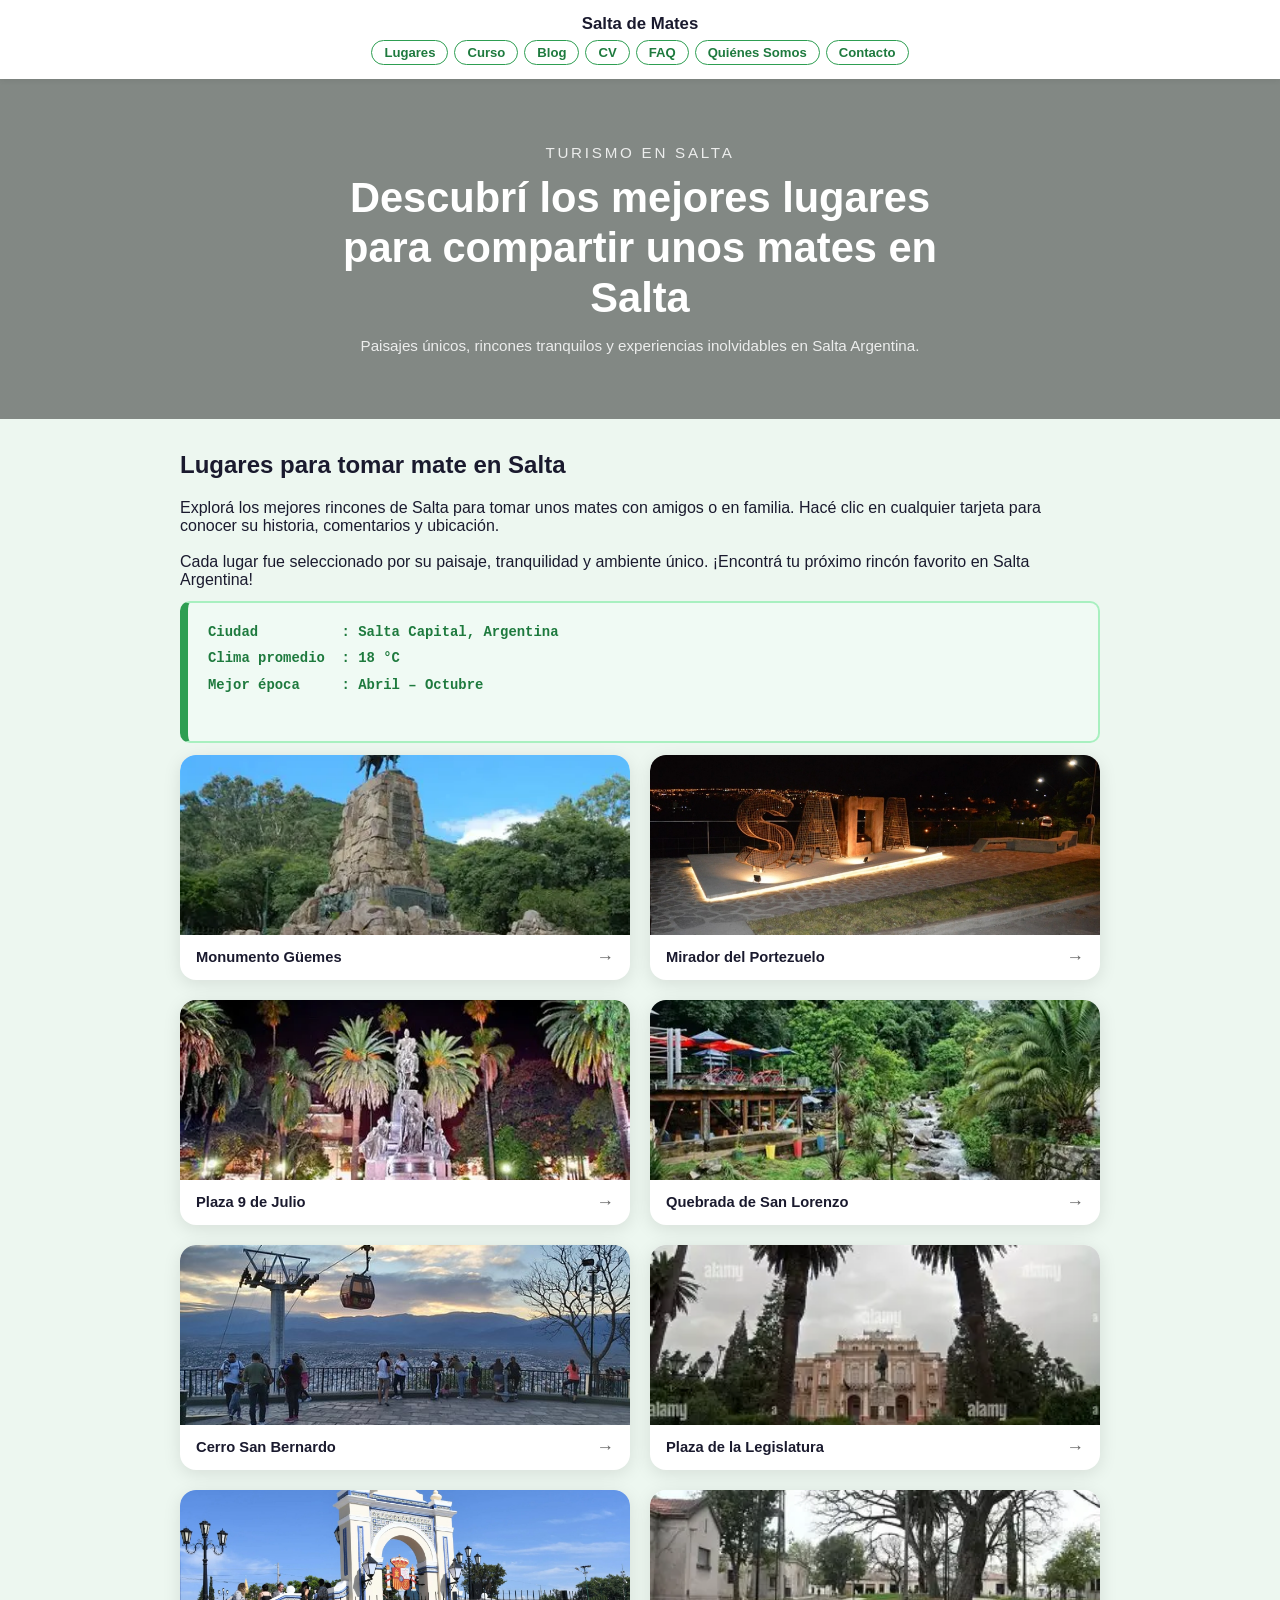
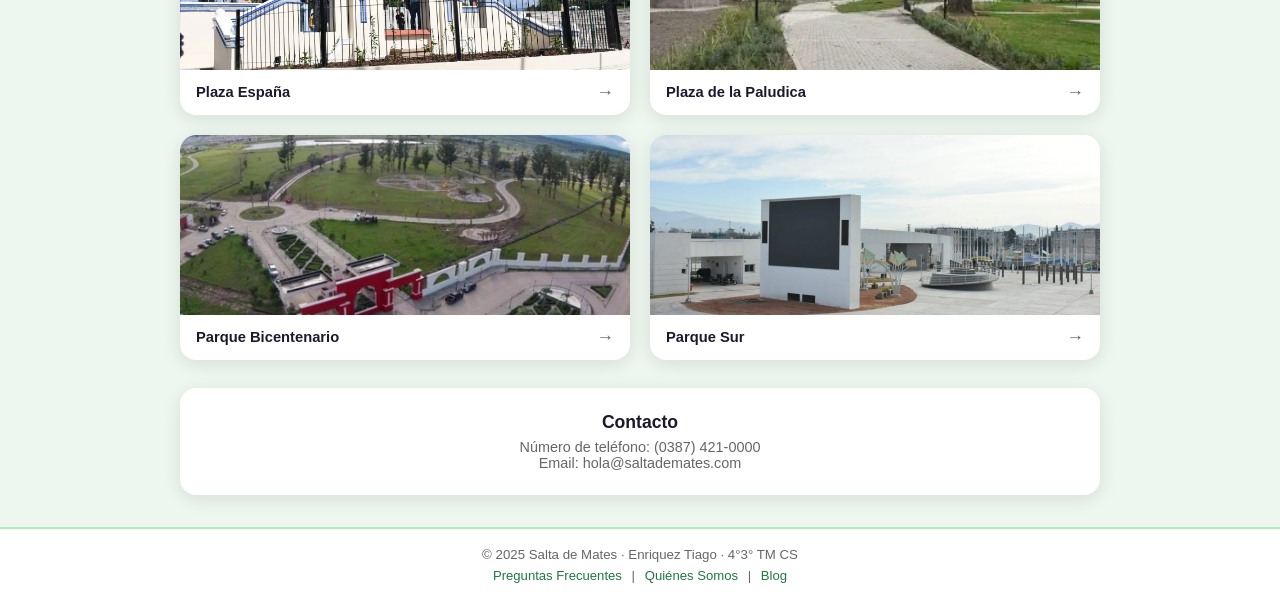
==== commit 131a9ab1: "SEO optimizacion" ====
--- a/index.html
+++ b/index.html
@@ -3,7 +3,20 @@
 <head>
   <meta charset="UTF-8" />
   <meta name="viewport" content="width=device-width, initial-scale=1.0" />
-  <title>Salta de Mates – Inicio</title>
+
+  <!-- SEO -->
+  <title>Turismo Salta | Mejores lugares para tomar mate en Salta Argentina</title>
+  <meta name="description" content="Descubrí los mejores lugares para tomar mate en Salta Argentina. Plazas, parques, miradores y rincones únicos del noroeste argentino. ¡Planificá tu visita!" />
+  <meta name="keywords" content="turismo salta, lugares para tomar mate en salta, que hacer en salta, salta argentina turismo, mejores lugares salta" />
+  <meta name="author" content="Enriquez Tiago" />
+  <meta name="robots" content="index, follow" />
+
+  <!-- Open Graph -->
+  <meta property="og:title" content="Turismo Salta | Mejores lugares para tomar mate" />
+  <meta property="og:description" content="Descubrí los mejores lugares para tomar mate en Salta Argentina." />
+  <meta property="og:type" content="website" />
+  <meta property="og:url" content="https://tiagoadilt.github.io/salta-de-mates/" />
+
   <link rel="stylesheet" href="style.css" />
   <style>
     .place-card-img {
@@ -24,7 +37,6 @@
 </head>
 <body>
 
-  <!-- ENCABEZADO (Punto 1 del TP) -->
   <header class="site-header">
     <div>Salta de Mates</div>
     <nav>
@@ -35,23 +47,19 @@
       <a href="faq.html">FAQ</a>
       <a href="quienes-somos.html">Quiénes Somos</a>
       <a href="contacto.html">Contacto</a>
-    
     </nav>
   </header>
 
-  <!-- HERO (Imagen 2) -->
   <section class="hero">
     <p class="hero-eyebrow">Turismo en Salta</p>
-    <h1>Descubrí los mejores lugares<br>para compartir unos mates<br>en Salta</h1>
-    <p>Paisajes únicos, rincones tranquilos y experiencias inolvidables.</p>
+    <h1>Descubrí los mejores lugares para compartir unos mates en Salta</h1>
+    <p>Paisajes únicos, rincones tranquilos y experiencias inolvidables en Salta Argentina.</p>
   </section>
 
-  <!-- GRID DE LUGARES (Imágenes 3-6) -->
   <main class="container">
 
-    <h2 class="section-title">Lugares</h2>
-
-    <!-- Etiqueta P (Punto 5) -->
+    <h2 class="section-title">Lugares para tomar mate en Salta</h2>
+
     <p>
       Explorá los mejores rincones de Salta para tomar unos mates con amigos o
       en familia. Hacé clic en cualquier tarjeta para conocer su historia,
@@ -60,10 +68,9 @@
     <br>
     <p>
       Cada lugar fue seleccionado por su paisaje, tranquilidad y ambiente único.
-      ¡Encontrá tu próximo rincón favorito!
+      ¡Encontrá tu próximo rincón favorito en Salta Argentina!
     </p>
 
-    <!-- Datos útiles con PRE (Punto 5) -->
     <pre class="codigo">
 Ciudad          : Salta Capital, Argentina
 Clima promedio  : 18 °C
@@ -73,58 +80,57 @@
     <div class="places-grid">
 
       <div class="place-card" onclick="abrirModal(1)">
-        <div class="place-card-img" style="background-image: url('guemes.jpg')"></div>
+        <div class="place-card-img" style="background-image: url('guemes.jpg')" role="img" aria-label="Monumento Güemes Salta"></div>
         <div class="place-card-footer">Monumento Güemes <span>→</span></div>
       </div>
 
       <div class="place-card" onclick="abrirModal(2)">
-        <div class="place-card-img" style="background-image: url('portezuelo.jpg')"></div>
+        <div class="place-card-img" style="background-image: url('portezuelo.jpg')" role="img" aria-label="Mirador del Portezuelo Salta"></div>
         <div class="place-card-footer">Mirador del Portezuelo <span>→</span></div>
       </div>
 
       <div class="place-card" onclick="abrirModal(3)">
-        <div class="place-card-img" style="background-image: url('plaza9dejulio.jpg')"></div>
+        <div class="place-card-img" style="background-image: url('plaza9dejulio.jpg')" role="img" aria-label="Plaza 9 de Julio Salta"></div>
         <div class="place-card-footer">Plaza 9 de Julio <span>→</span></div>
       </div>
 
       <div class="place-card" onclick="abrirModal(4)">
-        <div class="place-card-img" style="background-image: url('sanlorenzo.jpg')"></div>
+        <div class="place-card-img" style="background-image: url('sanlorenzo.jpg')" role="img" aria-label="Quebrada de San Lorenzo Salta"></div>
         <div class="place-card-footer">Quebrada de San Lorenzo <span>→</span></div>
       </div>
 
       <div class="place-card" onclick="abrirModal(5)">
-        <div class="place-card-img" style="background-image: url('cerro.jpg')"></div>
+        <div class="place-card-img" style="background-image: url('cerro.jpg')" role="img" aria-label="Cerro San Bernardo Salta"></div>
         <div class="place-card-footer">Cerro San Bernardo <span>→</span></div>
       </div>
 
       <div class="place-card" onclick="abrirModal(6)">
-        <div class="place-card-img" style="background-image: url('legislatura.jpg')"></div>
+        <div class="place-card-img" style="background-image: url('legislatura.jpg')" role="img" aria-label="Plaza de la Legislatura Salta"></div>
         <div class="place-card-footer">Plaza de la Legislatura <span>→</span></div>
       </div>
 
       <div class="place-card" onclick="abrirModal(7)">
-        <div class="place-card-img" style="background-image: url('plaza.jpg')"></div>
+        <div class="place-card-img" style="background-image: url('plaza.jpg')" role="img" aria-label="Plaza España Salta"></div>
         <div class="place-card-footer">Plaza España <span>→</span></div>
       </div>
 
       <div class="place-card" onclick="abrirModal(8)">
-        <div class="place-card-img" style="background-image: url('paludica.png')"></div>
+        <div class="place-card-img" style="background-image: url('paludica.png')" role="img" aria-label="Plaza de la Paludica Salta"></div>
         <div class="place-card-footer">Plaza de la Paludica <span>→</span></div>
       </div>
 
       <div class="place-card" onclick="abrirModal(9)">
-        <div class="place-card-img" style="background-image: url('bicentenario.jpg')"></div>
+        <div class="place-card-img" style="background-image: url('bicentenario.jpg')" role="img" aria-label="Parque Bicentenario Salta"></div>
         <div class="place-card-footer">Parque Bicentenario <span>→</span></div>
       </div>
 
       <div class="place-card" onclick="abrirModal(10)">
-        <div class="place-card-img" style="background-image: url('parquesur.jpg')"></div>
+        <div class="place-card-img" style="background-image: url('parquesur.jpg')" role="img" aria-label="Parque Sur Salta"></div>
         <div class="place-card-footer">Parque Sur <span>→</span></div>
       </div>
 
     </div>
 
-    <!-- CONTACTO (Image 6) -->
     <div class="contacto-box">
       <h3>Contacto</h3>
       <p>
@@ -135,7 +141,6 @@
 
   </main>
 
-  <!-- PIE DE PÁGINA con HR (Punto 7) -->
   <hr class="footer-line" />
   <footer class="site-footer">
     <p>© 2025 Salta de Mates · Enriquez Tiago · 4°3° TM CS</p>
@@ -146,7 +151,6 @@
     </nav>
   </footer>
 
-  <!-- MODAL (Imágenes 7-9): Historia / Comentarios / Ubicación -->
   <div class="modal-overlay" id="modal" onclick="cerrarModalFuera(event)">
     <div class="modal">
       <div class="modal-topbar">
@@ -174,90 +178,20 @@
 
   <script>
     const datos = [
-      {
-        nombre: "Monumento Güemes",
-        img: "guemes.jpg",
-        historia: "El Monumento al Gral. Martín Miguel de Güemes es uno de los símbolos más importantes de Salta. Inaugurado en 1931, rinde homenaje al héroe gaucho defensor de la patria. Rodeado de jardines, es un punto de encuentro ideal para tomar mates al atardecer.",
-        comentarios: "⭐⭐⭐⭐⭐ 'Un lugar emblemático, ideal para conocer la historia salteña.' — Martina R.\n\n⭐⭐⭐⭐ 'Muy bonito de noche con la iluminación.' — Lucas P.",
-        ubicacion: "Hacé clic en el botón para ver la ubicación exacta en Google Maps.",
-        maps: "https://www.google.com/maps/search/monumento+guemes+/@-24.7867766,-65.4027947,17z/data=!3m1!4b1?entry=ttu&g_ep=EgoyMDI2MDYyOS4wIKXMDSoASAFQAw%3D%3D"
-      },
-      {
-        nombre: "Mirador del Portezuelo",
-        img: "portezuelo.jpg",
-        historia: "El Mirador del Portezuelo ofrece una de las vistas más espectaculares de la ciudad de Salta desde las alturas. Ideal para ir al atardecer y disfrutar de un mate con la ciudad a los pies.",
-        comentarios: "⭐⭐⭐⭐⭐ 'La mejor vista de Salta, imperdible.' — Diego F.\n\n⭐⭐⭐⭐⭐ 'Fui al atardecer y fue mágico.' — Valentina G.",
-        ubicacion: "Hacé clic en el botón para ver la ubicación exacta en Google Maps.",
-        maps: "https://www.google.com/maps/place/Salta-Mirador/@-24.798651,-65.390097,17z/data=!4m15!1m8!3m7!1s0x941bc382d28f34e5:0x2a6247859fd42f49!2sEl+Mirador,+A4400+Salta!3b1!8m2!3d-24.7953952!4d-65.3925615!16s%2Fg%2F11bx25h5mt!3m5!1s0x941bc3fc044b0475:0x1dd9f6276f0cf843!8m2!3d-24.798651!4d-65.390097!16s%2Fg%2F11stjv8kc_?entry=ttu&g_ep=EgoyMDI2MDYyOS4wIKXMDSoASAFQAw%3D%3D"
-      },
-      {
-        nombre: "Plaza 9 de Julio",
-        img: "plaza9dejulio.jpg",
-        historia: "La Plaza 9 de Julio es el corazón de Salta. Fundada en 1582, está rodeada por la Catedral, el Cabildo y edificios coloniales. Es el lugar de encuentro por excelencia de los salteños.",
-        comentarios: "⭐⭐⭐⭐⭐ 'El alma de Salta. Siempre hay vida acá.' — Romina L.\n\n⭐⭐⭐⭐ 'Tomé mates sentado en los bancos, muy tranquilo.' — Alejandro V.",
-        ubicacion: "Hacé clic en el botón para ver la ubicación exacta en Google Maps.",
-        maps: "https://www.google.com/maps/place/Plaza+9+de+Julio/@-24.7892135,-65.4128588,17z/data=!3m1!4b1!4m6!3m5!1s0x941bc3bcaa4146a5:0x5858d5a81b90c139!8m2!3d-24.7892135!4d-65.4102839!16s%2Fg%2F1hhzgpwx9?entry=ttu&g_ep=EgoyMDI2MDYyOS4wIKXMDSoASAFQAw%3D%3D"
-      },
-      {
-        nombre: "Quebrada de San Lorenzo",
-        img: "sanlorenzo.jpg",
-        historia: "La Quebrada de San Lorenzo es una reserva natural a pocos kilómetros de la ciudad. Sus senderos entre árboles y cascadas la convierten en el escape perfecto de la ciudad para los amantes de la naturaleza.",
-        comentarios: "⭐⭐⭐⭐⭐ 'Naturaleza pura, el silencio es increíble.' — Camila T.\n\n⭐⭐⭐⭐⭐ 'Ideal para hacer senderismo y tomar mates en el camino.' — Jorge A.",
-        ubicacion: "Hacé clic en el botón para ver la ubicación exacta en Google Maps.",
-        maps: "https://www.google.com/maps/place/Quebrada+de+San+Lorenzo/@-24.7226759,-65.5073255,17z/data=!3m1!4b1!4m6!3m5!1s0x941beaf40f353b95:0x325a328cb0242805!8m2!3d-24.7226759!4d-65.5047506!16s%2Fg%2F11dyjtf7y?entry=ttu&g_ep=EgoyMDI2MDYyOS4wIKXMDSoASAFQAw%3D%3D"
-      },
-      {
-        nombre: "Cerro San Bernardo",
-        img: "cerro.jpg",
-        historia: "El Cerro San Bernardo domina el horizonte de Salta con sus 1.454 metros. Se puede subir en teleférico o por la escalinata de 1.070 escalones. Desde la cima se obtiene una vista panorámica 360° de la ciudad.",
-        comentarios: "⭐⭐⭐⭐⭐ 'La vista desde arriba es increíble, vale cada escalón.' — Florencia N.\n\n⭐⭐⭐⭐⭐ 'El teleférico es una experiencia única.' — Sebastián M.",
-        ubicacion: "Hacé clic en el botón para ver la ubicación exacta en Google Maps.",
-        maps: "https://www.google.com/maps/place/Cerro+San+Bernardo/@-24.7892723,-65.4059871,15z/data=!4m10!1m2!2m1!1scerro+san+bernardo!3m6!1s0x941bc384d559bf7b:0xe857a7af469ddba7!8m2!3d-24.7892723!4d-65.3925136!15sChJjZXJybyBzYW4gYmVybmFyZG9aFCISY2Vycm8gc2FuIGJlcm5hcmRvkgESdG91cmlzdF9hdHRyYWN0aW9u4AEA!16s%2Fg%2F11bxjvwp34?entry=ttu&g_ep=EgoyMDI2MDYyOS4wIKXMDSoASAFQAw%3D%3D"
-      },
-      {
-        nombre: "Plaza de la Legislatura",
-        img: "legislatura.jpg",
-        historia: "La Plaza frente a la Legislatura de Salta es un espacio verde tranquilo en pleno centro. Rodeada de árboles centenarios y la Feria de Artesanos los fines de semana, es perfecta para descansar y tomar mates.",
-        comentarios: "⭐⭐⭐⭐ 'Muy tranquila, perfecta para leer y tomar mates.' — María G.\n\n⭐⭐⭐⭐ 'La feria de artesanos del fin de semana es un plus.' — Roberto L.",
-        ubicacion: "Hacé clic en el botón para ver la ubicación exacta en Google Maps.",
-        maps: "https://www.google.com/maps/place/Feria+de+artesanos+de+la+Plaza+de+la+Legislatura/@-24.783012,-65.4166082,17z/data=!3m1!4b1!4m6!3m5!1s0x941bc38f1a364b21:0xab82b4d00ace8995!8m2!3d-24.7830121!4d-65.4117373!16s%2Fg%2F11q9m3sx7q?entry=ttu&g_ep=EgoyMDI2MDYyOS4wIKXMDSoASAFQAw%3D%3D"
-      },
-      {
-        nombre: "Plaza España",
-        img: "plaza.jpg",
-        historia: "La Plaza España es una de las plazas más pintorescas de Salta. Cuenta con una fuente central, bancos a la sombra y una hermosa arquitectura de influencia española. Ideal para tardes tranquilas.",
-        comentarios: "⭐⭐⭐⭐⭐ 'La fuente y los árboles la hacen muy especial.' — Claudia M.\n\n⭐⭐⭐⭐ 'Ambiente tranquilo y muy fotogénico.' — Gabriel S.",
-        ubicacion: "Hacé clic en el botón para ver la ubicación exacta en Google Maps.",
-        maps: "https://www.google.com/maps/place/Plaza+Espa%C3%B1a,+Salta/@-24.7790652,-65.4341038,17z/data=!3m1!4b1!4m6!3m5!1s0x941bc23453da79ff:0xff5cc56be25681e3!8m2!3d-24.7790652!4d-65.4315289!16s%2Fg%2F11c1nr76n4?entry=ttu&g_ep=EgoyMDI2MDYyOS4wIKXMDSoASAFQAw%3D%3D"
-      },
-      {
-        nombre: "Plaza de la Paludica",
-        img: "paludica.png",
-        historia: "La Plaza de la Paludica es un rincón tranquilo y pintoresco de Salta, ideal para descansar y tomar unos mates rodeado de naturaleza y el encanto del barrio.",
-        comentarios: "⭐⭐⭐⭐⭐ 'Un lugar tranquilo y muy agradable, poco conocido.' — Paula B.\n\n⭐⭐⭐⭐ 'Perfecto para escaparse del centro.' — Tomás V.",
-        ubicacion: "Hacé clic en el botón para ver la ubicación exacta en Google Maps.",
-        maps: "https://www.google.com/maps/place/Paludica/@-24.7877388,-65.407873,17z/data=!3m1!4b1!4m6!3m5!1s0x941bc397df1431a3:0x54d52a22c3b24a88!8m2!3d-24.7877388!4d-65.4052981!16s%2Fg%2F11dzswylk4?entry=ttu&g_ep=EgoyMDI2MDYyOS4wIKXMDSoASAFQAw%3D%3D"
-      },
-      {
-        nombre: "Parque Bicentenario",
-        img: "bicentenario.jpg",
-        historia: "El Parque Bicentenario fue inaugurado en 2010 para celebrar los 200 años de la Revolución de Mayo. Es uno de los parques más modernos de Salta, con lago artificial, anfiteatro y extensas áreas verdes.",
-        comentarios: "⭐⭐⭐⭐⭐ 'El lago artificial es hermoso, ideal para ir al atardecer.' — Silvia R.\n\n⭐⭐⭐⭐⭐ 'Muy bien mantenido, con mucha sombra.' — Alejandro V.",
-        ubicacion: "Hacé clic en el botón para ver la ubicación exacta en Google Maps.",
-        maps: "https://www.google.com/maps/search/Parque+Bicentenario/@-24.7322382,-65.4250266,16.5z?entry=ttu&g_ep=EgoyMDI2MDYyOS4wIKXMDSoASAFQAw%3D%3D"
-      },
-      {
-        nombre: "Parque Sur",
-        img: "parquesur.jpg",
-        historia: "El Parque Sur es uno de los pulmones verdes de Salta. Con amplias zonas de césped, senderos arbolados y áreas de juego, es el lugar favorito de las familias salteñas para pasar el día al aire libre.",
-        comentarios: "⭐⭐⭐⭐⭐ 'Perfecto para ir con familia, muy limpio y tranquilo.' — Paula B.\n\n⭐⭐⭐⭐ 'Gran espacio verde cerca del centro.' — Tomás V.",
-        ubicacion: "Hacé clic en el botón para ver la ubicación exacta en Google Maps.",
-        maps: "https://www.google.com/maps/place/Parque+SUR/@-24.8482788,-65.4409653,17z/data=!3m1!4b1!4m6!3m5!1s0x941bc3ead4074bf1:0x734cbe9f86c8667d!8m2!3d-24.8482788!4d-65.4383904!16s%2Fg%2F11q_nz9_h6?entry=ttu&g_ep=EgoyMDI2MDYyOS4wIKXMDSoASAFQAw%3D%3D"
-      }
+      { nombre:"Monumento Güemes", img:"guemes.jpg", historia:"El Monumento al Gral. Martín Miguel de Güemes es uno de los símbolos más importantes de Salta. Inaugurado en 1931, rinde homenaje al héroe gaucho defensor de la patria. Rodeado de jardines, es un punto de encuentro ideal para tomar mates al atardecer.", comentarios:"⭐⭐⭐⭐⭐ 'Un lugar emblemático, ideal para conocer la historia salteña.' — Martina R.\n\n⭐⭐⭐⭐ 'Muy bonito de noche con la iluminación.' — Lucas P.", ubicacion:"Hacé clic en el botón para ver la ubicación exacta en Google Maps.", maps:"https://www.google.com/maps/search/monumento+guemes+/@-24.7867766,-65.4027947,17z" },
+      { nombre:"Mirador del Portezuelo", img:"portezuelo.jpg", historia:"El Mirador del Portezuelo ofrece una de las vistas más espectaculares de la ciudad de Salta desde las alturas. Ideal para ir al atardecer y disfrutar de un mate con la ciudad a los pies.", comentarios:"⭐⭐⭐⭐⭐ 'La mejor vista de Salta, imperdible.' — Diego F.\n\n⭐⭐⭐⭐⭐ 'Fui al atardecer y fue mágico.' — Valentina G.", ubicacion:"Hacé clic en el botón para ver la ubicación exacta en Google Maps.", maps:"https://www.google.com/maps/place/Salta-Mirador/@-24.798651,-65.390097,17z" },
+      { nombre:"Plaza 9 de Julio", img:"plaza9dejulio.jpg", historia:"La Plaza 9 de Julio es el corazón de Salta. Fundada en 1582, está rodeada por la Catedral, el Cabildo y edificios coloniales. Es el lugar de encuentro por excelencia de los salteños.", comentarios:"⭐⭐⭐⭐⭐ 'El alma de Salta. Siempre hay vida acá.' — Romina L.\n\n⭐⭐⭐⭐ 'Tomé mates sentado en los bancos, muy tranquilo.' — Alejandro V.", ubicacion:"Hacé clic en el botón para ver la ubicación exacta en Google Maps.", maps:"https://www.google.com/maps/place/Plaza+9+de+Julio/@-24.7892135,-65.4128588,17z" },
+      { nombre:"Quebrada de San Lorenzo", img:"sanlorenzo.jpg", historia:"La Quebrada de San Lorenzo es una reserva natural a pocos kilómetros de la ciudad. Sus senderos entre árboles y cascadas la convierten en el escape perfecto para los amantes de la naturaleza.", comentarios:"⭐⭐⭐⭐⭐ 'Naturaleza pura, el silencio es increíble.' — Camila T.\n\n⭐⭐⭐⭐⭐ 'Ideal para hacer senderismo y tomar mates en el camino.' — Jorge A.", ubicacion:"Hacé clic en el botón para ver la ubicación exacta en Google Maps.", maps:"https://www.google.com/maps/place/Quebrada+de+San+Lorenzo/@-24.7226759,-65.5073255,17z" },
+      { nombre:"Cerro San Bernardo", img:"cerro.jpg", historia:"El Cerro San Bernardo domina el horizonte de Salta con sus 1.454 metros. Se puede subir en teleférico o por la escalinata de 1.070 escalones. Desde la cima se obtiene una vista panorámica 360° de la ciudad.", comentarios:"⭐⭐⭐⭐⭐ 'La vista desde arriba es increíble, vale cada escalón.' — Florencia N.\n\n⭐⭐⭐⭐⭐ 'El teleférico es una experiencia única.' — Sebastián M.", ubicacion:"Hacé clic en el botón para ver la ubicación exacta en Google Maps.", maps:"https://www.google.com/maps/place/Cerro+San+Bernardo/@-24.7892723,-65.4059871,15z" },
+      { nombre:"Plaza de la Legislatura", img:"legislatura.jpg", historia:"La Plaza frente a la Legislatura de Salta es un espacio verde tranquilo en pleno centro. Rodeada de árboles centenarios y la Feria de Artesanos los fines de semana, es perfecta para descansar y tomar mates.", comentarios:"⭐⭐⭐⭐ 'Muy tranquila, perfecta para leer y tomar mates.' — María G.\n\n⭐⭐⭐⭐ 'La feria de artesanos del fin de semana es un plus.' — Roberto L.", ubicacion:"Hacé clic en el botón para ver la ubicación exacta en Google Maps.", maps:"https://www.google.com/maps/place/Feria+de+artesanos+de+la+Plaza+de+la+Legislatura/@-24.783012,-65.4166082,17z" },
+      { nombre:"Plaza España", img:"plaza.jpg", historia:"La Plaza España es una de las plazas más pintorescas de Salta. Cuenta con una fuente central, bancos a la sombra y una hermosa arquitectura de influencia española. Ideal para tardes tranquilas.", comentarios:"⭐⭐⭐⭐⭐ 'La fuente y los árboles la hacen muy especial.' — Claudia M.\n\n⭐⭐⭐⭐ 'Ambiente tranquilo y muy fotogénico.' — Gabriel S.", ubicacion:"Hacé clic en el botón para ver la ubicación exacta en Google Maps.", maps:"https://www.google.com/maps/place/Plaza+Espa%C3%B1a,+Salta/@-24.7790652,-65.4341038,17z" },
+      { nombre:"Plaza de la Paludica", img:"paludica.png", historia:"La Plaza de la Paludica es un rincón tranquilo y pintoresco de Salta, ideal para descansar y tomar unos mates rodeado de naturaleza y el encanto del barrio.", comentarios:"⭐⭐⭐⭐⭐ 'Un lugar tranquilo y muy agradable, poco conocido.' — Paula B.\n\n⭐⭐⭐⭐ 'Perfecto para escaparse del centro.' — Tomás V.", ubicacion:"Hacé clic en el botón para ver la ubicación exacta en Google Maps.", maps:"https://www.google.com/maps/place/Paludica/@-24.7877388,-65.407873,17z" },
+      { nombre:"Parque Bicentenario", img:"bicentenario.jpg", historia:"El Parque Bicentenario fue inaugurado en 2010 para celebrar los 200 años de la Revolución de Mayo. Es uno de los parques más modernos de Salta, con lago artificial, anfiteatro y extensas áreas verdes.", comentarios:"⭐⭐⭐⭐⭐ 'El lago artificial es hermoso, ideal para ir al atardecer.' — Silvia R.\n\n⭐⭐⭐⭐⭐ 'Muy bien mantenido, con mucha sombra.' — Alejandro V.", ubicacion:"Hacé clic en el botón para ver la ubicación exacta en Google Maps.", maps:"https://www.google.com/maps/search/Parque+Bicentenario/@-24.7322382,-65.4250266,16.5z" },
+      { nombre:"Parque Sur", img:"parquesur.jpg", historia:"El Parque Sur es uno de los pulmones verdes de Salta. Con amplias zonas de césped, senderos arbolados y áreas de juego, es el lugar favorito de las familias salteñas para pasar el día al aire libre.", comentarios:"⭐⭐⭐⭐⭐ 'Perfecto para ir con familia, muy limpio y tranquilo.' — Paula B.\n\n⭐⭐⭐⭐ 'Gran espacio verde cerca del centro.' — Tomás V.", ubicacion:"Hacé clic en el botón para ver la ubicación exacta en Google Maps.", maps:"https://www.google.com/maps/place/Parque+SUR/@-24.8482788,-65.4409653,17z" }
     ];
 
     function abrirModal(n) {
-      const d = datos[n - 1];
+      const d = datos[n-1];
       document.getElementById('modal-titulo').textContent = d.nombre;
       document.getElementById('modal-img').style.backgroundImage = `url('${d.img}')`;
       document.getElementById('modal-img').style.backgroundSize = 'cover';
@@ -272,20 +206,13 @@
       document.getElementById('tab-historia').classList.add('active');
       document.getElementById('modal').classList.add('open');
     }
-
-    function cerrarModal() {
-      document.getElementById('modal').classList.remove('open');
-    }
-
-    function cerrarModalFuera(e) {
-      if (e.target.id === 'modal') cerrarModal();
-    }
-
-    function cambiarTab(btn, id) {
-      document.querySelectorAll('.tab-btn').forEach(b => b.classList.remove('active'));
-      document.querySelectorAll('.tab-panel').forEach(p => p.classList.remove('active'));
+    function cerrarModal() { document.getElementById('modal').classList.remove('open'); }
+    function cerrarModalFuera(e) { if(e.target.id==='modal') cerrarModal(); }
+    function cambiarTab(btn,id) {
+      document.querySelectorAll('.tab-btn').forEach(b=>b.classList.remove('active'));
+      document.querySelectorAll('.tab-panel').forEach(p=>p.classList.remove('active'));
       btn.classList.add('active');
-      document.getElementById('tab-' + id).classList.add('active');
+      document.getElementById('tab-'+id).classList.add('active');
     }
   </script>
 
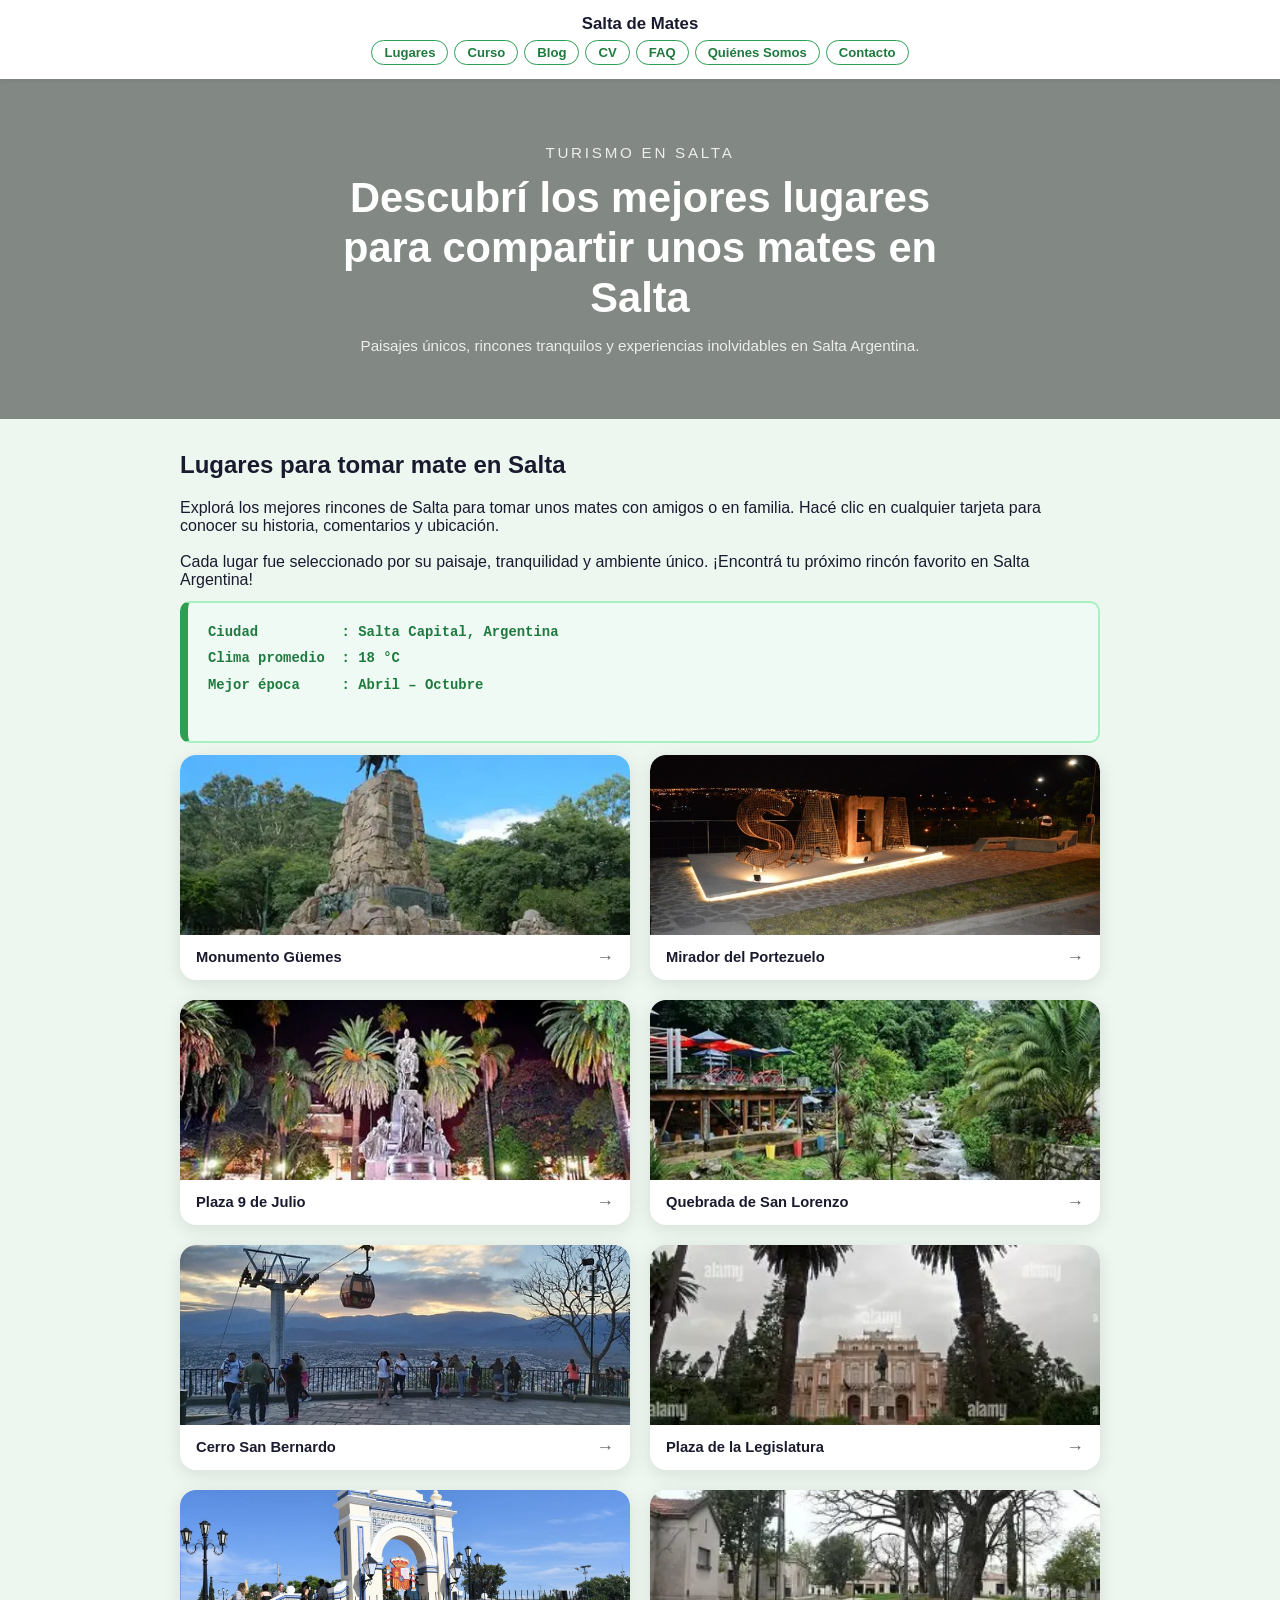
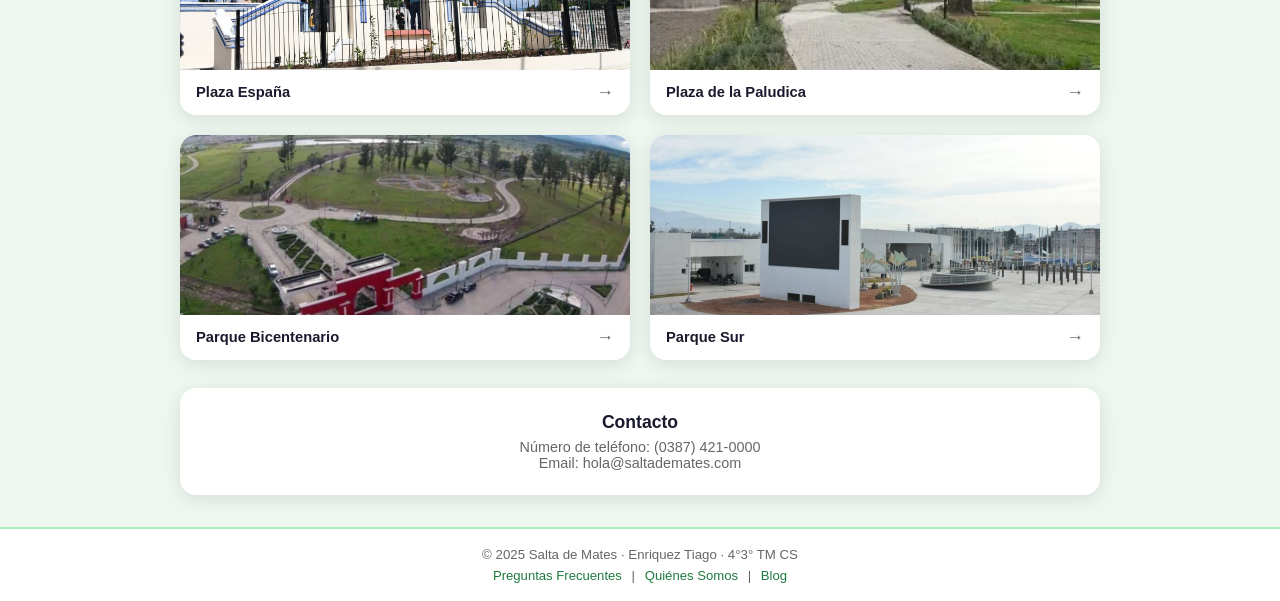
==== commit 58978300: "accesibilidad" ====
--- a/index.html
+++ b/index.html
@@ -3,20 +3,11 @@
 <head>
   <meta charset="UTF-8" />
   <meta name="viewport" content="width=device-width, initial-scale=1.0" />
-
-  <!-- SEO -->
   <title>Turismo Salta | Mejores lugares para tomar mate en Salta Argentina</title>
-  <meta name="description" content="Descubrí los mejores lugares para tomar mate en Salta Argentina. Plazas, parques, miradores y rincones únicos del noroeste argentino. ¡Planificá tu visita!" />
-  <meta name="keywords" content="turismo salta, lugares para tomar mate en salta, que hacer en salta, salta argentina turismo, mejores lugares salta" />
+  <meta name="description" content="Descubrí los mejores lugares para tomar mate en Salta Argentina. Plazas, parques, miradores y rincones únicos del noroeste argentino." />
+  <meta name="keywords" content="turismo salta, lugares para tomar mate en salta, que hacer en salta, salta argentina turismo" />
   <meta name="author" content="Enriquez Tiago" />
   <meta name="robots" content="index, follow" />
-
-  <!-- Open Graph -->
-  <meta property="og:title" content="Turismo Salta | Mejores lugares para tomar mate" />
-  <meta property="og:description" content="Descubrí los mejores lugares para tomar mate en Salta Argentina." />
-  <meta property="og:type" content="website" />
-  <meta property="og:url" content="https://tiagoadilt.github.io/salta-de-mates/" />
-
   <link rel="stylesheet" href="style.css" />
   <style>
     .place-card-img {
@@ -28,18 +19,13 @@
       border-radius: 14px 14px 0 0;
       overflow: hidden;
     }
-    .modal-img-box {
-      background-size: cover;
-      background-position: center;
-      min-height: 220px;
-    }
   </style>
 </head>
 <body>
 
   <header class="site-header">
     <div>Salta de Mates</div>
-    <nav>
+    <nav aria-label="Navegación principal">
       <a href="index.html">Lugares</a>
       <a href="curso.html">Curso</a>
       <a href="blog.html">Blog</a>
@@ -50,7 +36,7 @@
     </nav>
   </header>
 
-  <section class="hero">
+  <section class="hero" aria-label="Presentación del sitio Salta de Mates">
     <p class="hero-eyebrow">Turismo en Salta</p>
     <h1>Descubrí los mejores lugares para compartir unos mates en Salta</h1>
     <p>Paisajes únicos, rincones tranquilos y experiencias inolvidables en Salta Argentina.</p>
@@ -71,62 +57,62 @@
       ¡Encontrá tu próximo rincón favorito en Salta Argentina!
     </p>
 
-    <pre class="codigo">
+    <pre class="codigo" aria-label="Datos útiles sobre Salta">
 Ciudad          : Salta Capital, Argentina
 Clima promedio  : 18 °C
 Mejor época     : Abril – Octubre
     </pre>
 
-    <div class="places-grid">
-
-      <div class="place-card" onclick="abrirModal(1)">
-        <div class="place-card-img" style="background-image: url('guemes.jpg')" role="img" aria-label="Monumento Güemes Salta"></div>
-        <div class="place-card-footer">Monumento Güemes <span>→</span></div>
-      </div>
-
-      <div class="place-card" onclick="abrirModal(2)">
-        <div class="place-card-img" style="background-image: url('portezuelo.jpg')" role="img" aria-label="Mirador del Portezuelo Salta"></div>
-        <div class="place-card-footer">Mirador del Portezuelo <span>→</span></div>
-      </div>
-
-      <div class="place-card" onclick="abrirModal(3)">
-        <div class="place-card-img" style="background-image: url('plaza9dejulio.jpg')" role="img" aria-label="Plaza 9 de Julio Salta"></div>
-        <div class="place-card-footer">Plaza 9 de Julio <span>→</span></div>
-      </div>
-
-      <div class="place-card" onclick="abrirModal(4)">
-        <div class="place-card-img" style="background-image: url('sanlorenzo.jpg')" role="img" aria-label="Quebrada de San Lorenzo Salta"></div>
-        <div class="place-card-footer">Quebrada de San Lorenzo <span>→</span></div>
-      </div>
-
-      <div class="place-card" onclick="abrirModal(5)">
-        <div class="place-card-img" style="background-image: url('cerro.jpg')" role="img" aria-label="Cerro San Bernardo Salta"></div>
-        <div class="place-card-footer">Cerro San Bernardo <span>→</span></div>
-      </div>
-
-      <div class="place-card" onclick="abrirModal(6)">
-        <div class="place-card-img" style="background-image: url('legislatura.jpg')" role="img" aria-label="Plaza de la Legislatura Salta"></div>
-        <div class="place-card-footer">Plaza de la Legislatura <span>→</span></div>
-      </div>
-
-      <div class="place-card" onclick="abrirModal(7)">
-        <div class="place-card-img" style="background-image: url('plaza.jpg')" role="img" aria-label="Plaza España Salta"></div>
-        <div class="place-card-footer">Plaza España <span>→</span></div>
-      </div>
-
-      <div class="place-card" onclick="abrirModal(8)">
-        <div class="place-card-img" style="background-image: url('paludica.png')" role="img" aria-label="Plaza de la Paludica Salta"></div>
-        <div class="place-card-footer">Plaza de la Paludica <span>→</span></div>
-      </div>
-
-      <div class="place-card" onclick="abrirModal(9)">
-        <div class="place-card-img" style="background-image: url('bicentenario.jpg')" role="img" aria-label="Parque Bicentenario Salta"></div>
-        <div class="place-card-footer">Parque Bicentenario <span>→</span></div>
-      </div>
-
-      <div class="place-card" onclick="abrirModal(10)">
-        <div class="place-card-img" style="background-image: url('parquesur.jpg')" role="img" aria-label="Parque Sur Salta"></div>
-        <div class="place-card-footer">Parque Sur <span>→</span></div>
+    <div class="places-grid" role="list" aria-label="Lista de lugares turísticos">
+
+      <div class="place-card" role="listitem" onclick="abrirModal(1)" tabindex="0" onkeypress="if(event.key==='Enter') abrirModal(1)" aria-label="Ver detalles del Monumento Güemes">
+        <img src="guemes.jpg" alt="Monumento al General Martín Miguel de Güemes en Salta" class="place-card-img" style="object-fit:cover;width:100%;height:180px;border-radius:14px 14px 0 0;" />
+        <div class="place-card-footer">Monumento Güemes <span aria-hidden="true">→</span></div>
+      </div>
+
+      <div class="place-card" role="listitem" onclick="abrirModal(2)" tabindex="0" onkeypress="if(event.key==='Enter') abrirModal(2)" aria-label="Ver detalles del Mirador del Portezuelo">
+        <img src="portezuelo.jpg" alt="Vista panorámica desde el Mirador del Portezuelo en Salta" class="place-card-img" style="object-fit:cover;width:100%;height:180px;border-radius:14px 14px 0 0;" />
+        <div class="place-card-footer">Mirador del Portezuelo <span aria-hidden="true">→</span></div>
+      </div>
+
+      <div class="place-card" role="listitem" onclick="abrirModal(3)" tabindex="0" onkeypress="if(event.key==='Enter') abrirModal(3)" aria-label="Ver detalles de la Plaza 9 de Julio">
+        <img src="plaza9dejulio.jpg" alt="Plaza 9 de Julio con la Catedral de Salta al fondo" class="place-card-img" style="object-fit:cover;width:100%;height:180px;border-radius:14px 14px 0 0;" />
+        <div class="place-card-footer">Plaza 9 de Julio <span aria-hidden="true">→</span></div>
+      </div>
+
+      <div class="place-card" role="listitem" onclick="abrirModal(4)" tabindex="0" onkeypress="if(event.key==='Enter') abrirModal(4)" aria-label="Ver detalles de la Quebrada de San Lorenzo">
+        <img src="sanlorenzo.jpg" alt="Sendero natural en la Quebrada de San Lorenzo, Salta" class="place-card-img" style="object-fit:cover;width:100%;height:180px;border-radius:14px 14px 0 0;" />
+        <div class="place-card-footer">Quebrada de San Lorenzo <span aria-hidden="true">→</span></div>
+      </div>
+
+      <div class="place-card" role="listitem" onclick="abrirModal(5)" tabindex="0" onkeypress="if(event.key==='Enter') abrirModal(5)" aria-label="Ver detalles del Cerro San Bernardo">
+        <img src="cerro.jpg" alt="Vista del Cerro San Bernardo con la ciudad de Salta al fondo" class="place-card-img" style="object-fit:cover;width:100%;height:180px;border-radius:14px 14px 0 0;" />
+        <div class="place-card-footer">Cerro San Bernardo <span aria-hidden="true">→</span></div>
+      </div>
+
+      <div class="place-card" role="listitem" onclick="abrirModal(6)" tabindex="0" onkeypress="if(event.key==='Enter') abrirModal(6)" aria-label="Ver detalles de la Plaza de la Legislatura">
+        <img src="legislatura.jpg" alt="Plaza frente a la Legislatura de Salta con árboles y jardines" class="place-card-img" style="object-fit:cover;width:100%;height:180px;border-radius:14px 14px 0 0;" />
+        <div class="place-card-footer">Plaza de la Legislatura <span aria-hidden="true">→</span></div>
+      </div>
+
+      <div class="place-card" role="listitem" onclick="abrirModal(7)" tabindex="0" onkeypress="if(event.key==='Enter') abrirModal(7)" aria-label="Ver detalles de la Plaza España">
+        <img src="plaza.jpg" alt="Fuente central y jardines de la Plaza España en Salta" class="place-card-img" style="object-fit:cover;width:100%;height:180px;border-radius:14px 14px 0 0;" />
+        <div class="place-card-footer">Plaza España <span aria-hidden="true">→</span></div>
+      </div>
+
+      <div class="place-card" role="listitem" onclick="abrirModal(8)" tabindex="0" onkeypress="if(event.key==='Enter') abrirModal(8)" aria-label="Ver detalles de la Plaza de la Paludica">
+        <img src="paludica.png" alt="Plaza de la Paludica, rincón tranquilo del barrio en Salta" class="place-card-img" style="object-fit:cover;width:100%;height:180px;border-radius:14px 14px 0 0;" />
+        <div class="place-card-footer">Plaza de la Paludica <span aria-hidden="true">→</span></div>
+      </div>
+
+      <div class="place-card" role="listitem" onclick="abrirModal(9)" tabindex="0" onkeypress="if(event.key==='Enter') abrirModal(9)" aria-label="Ver detalles del Parque Bicentenario">
+        <img src="bicentenario.jpg" alt="Lago artificial y áreas verdes del Parque Bicentenario de Salta" class="place-card-img" style="object-fit:cover;width:100%;height:180px;border-radius:14px 14px 0 0;" />
+        <div class="place-card-footer">Parque Bicentenario <span aria-hidden="true">→</span></div>
+      </div>
+
+      <div class="place-card" role="listitem" onclick="abrirModal(10)" tabindex="0" onkeypress="if(event.key==='Enter') abrirModal(10)" aria-label="Ver detalles del Parque Sur">
+        <img src="parquesur.jpg" alt="Senderos arbolados y zonas verdes del Parque Sur en Salta" class="place-card-img" style="object-fit:cover;width:100%;height:180px;border-radius:14px 14px 0 0;" />
+        <div class="place-card-footer">Parque Sur <span aria-hidden="true">→</span></div>
       </div>
 
     </div>
@@ -144,32 +130,32 @@
   <hr class="footer-line" />
   <footer class="site-footer">
     <p>© 2025 Salta de Mates · Enriquez Tiago · 4°3° TM CS</p>
-    <nav>
+    <nav aria-label="Navegación del pie de página">
       <a href="faq.html">Preguntas Frecuentes</a> |
       <a href="quienes-somos.html">Quiénes Somos</a> |
       <a href="blog.html">Blog</a>
     </nav>
   </footer>
 
-  <div class="modal-overlay" id="modal" onclick="cerrarModalFuera(event)">
+  <div class="modal-overlay" id="modal" onclick="cerrarModalFuera(event)" role="dialog" aria-modal="true" aria-labelledby="modal-titulo">
     <div class="modal">
       <div class="modal-topbar">
         <h3 id="modal-titulo">Lugar</h3>
-        <button class="btn-cerrar" onclick="cerrarModal()">Cerrar</button>
+        <button class="btn-cerrar" onclick="cerrarModal()" aria-label="Cerrar modal">Cerrar</button>
       </div>
       <div class="modal-body">
-        <div class="modal-img" id="modal-img"></div>
+        <div class="modal-img" id="modal-img" role="img" aria-label="Imagen del lugar seleccionado"></div>
         <div class="modal-content">
-          <div class="modal-tabs">
-            <button class="tab-btn active" onclick="cambiarTab(this,'historia')">Historia</button>
-            <button class="tab-btn" onclick="cambiarTab(this,'comentarios')">Comentarios</button>
-            <button class="tab-btn" onclick="cambiarTab(this,'ubicacion')">Ubicación</button>
+          <div class="modal-tabs" role="tablist">
+            <button class="tab-btn active" onclick="cambiarTab(this,'historia')" role="tab" aria-selected="true">Historia</button>
+            <button class="tab-btn" onclick="cambiarTab(this,'comentarios')" role="tab" aria-selected="false">Comentarios</button>
+            <button class="tab-btn" onclick="cambiarTab(this,'ubicacion')" role="tab" aria-selected="false">Ubicación</button>
           </div>
-          <div class="tab-panel active" id="tab-historia"><p id="txt-historia"></p></div>
-          <div class="tab-panel" id="tab-comentarios"><p id="txt-comentarios"></p></div>
-          <div class="tab-panel" id="tab-ubicacion">
+          <div class="tab-panel active" id="tab-historia" role="tabpanel"><p id="txt-historia"></p></div>
+          <div class="tab-panel" id="tab-comentarios" role="tabpanel"><p id="txt-comentarios"></p></div>
+          <div class="tab-panel" id="tab-ubicacion" role="tabpanel">
             <p id="txt-ubicacion"></p>
-            <a id="link-maps" href="#" target="_blank" style="display:inline-block;margin-top:10px;background:#2a9148;color:#fff;padding:7px 16px;border-radius:20px;text-decoration:none;font-size:.85rem;font-weight:600;">📍 Ver en Google Maps</a>
+            <a id="link-maps" href="#" target="_blank" aria-label="Ver ubicación en Google Maps" style="display:inline-block;margin-top:10px;background:#2a9148;color:#fff;padding:7px 16px;border-radius:20px;text-decoration:none;font-size:.85rem;font-weight:600;">📍 Ver en Google Maps</a>
           </div>
         </div>
       </div>
@@ -178,42 +164,49 @@
 
   <script>
     const datos = [
-      { nombre:"Monumento Güemes", img:"guemes.jpg", historia:"El Monumento al Gral. Martín Miguel de Güemes es uno de los símbolos más importantes de Salta. Inaugurado en 1931, rinde homenaje al héroe gaucho defensor de la patria. Rodeado de jardines, es un punto de encuentro ideal para tomar mates al atardecer.", comentarios:"⭐⭐⭐⭐⭐ 'Un lugar emblemático, ideal para conocer la historia salteña.' — Martina R.\n\n⭐⭐⭐⭐ 'Muy bonito de noche con la iluminación.' — Lucas P.", ubicacion:"Hacé clic en el botón para ver la ubicación exacta en Google Maps.", maps:"https://www.google.com/maps/search/monumento+guemes+/@-24.7867766,-65.4027947,17z" },
-      { nombre:"Mirador del Portezuelo", img:"portezuelo.jpg", historia:"El Mirador del Portezuelo ofrece una de las vistas más espectaculares de la ciudad de Salta desde las alturas. Ideal para ir al atardecer y disfrutar de un mate con la ciudad a los pies.", comentarios:"⭐⭐⭐⭐⭐ 'La mejor vista de Salta, imperdible.' — Diego F.\n\n⭐⭐⭐⭐⭐ 'Fui al atardecer y fue mágico.' — Valentina G.", ubicacion:"Hacé clic en el botón para ver la ubicación exacta en Google Maps.", maps:"https://www.google.com/maps/place/Salta-Mirador/@-24.798651,-65.390097,17z" },
-      { nombre:"Plaza 9 de Julio", img:"plaza9dejulio.jpg", historia:"La Plaza 9 de Julio es el corazón de Salta. Fundada en 1582, está rodeada por la Catedral, el Cabildo y edificios coloniales. Es el lugar de encuentro por excelencia de los salteños.", comentarios:"⭐⭐⭐⭐⭐ 'El alma de Salta. Siempre hay vida acá.' — Romina L.\n\n⭐⭐⭐⭐ 'Tomé mates sentado en los bancos, muy tranquilo.' — Alejandro V.", ubicacion:"Hacé clic en el botón para ver la ubicación exacta en Google Maps.", maps:"https://www.google.com/maps/place/Plaza+9+de+Julio/@-24.7892135,-65.4128588,17z" },
-      { nombre:"Quebrada de San Lorenzo", img:"sanlorenzo.jpg", historia:"La Quebrada de San Lorenzo es una reserva natural a pocos kilómetros de la ciudad. Sus senderos entre árboles y cascadas la convierten en el escape perfecto para los amantes de la naturaleza.", comentarios:"⭐⭐⭐⭐⭐ 'Naturaleza pura, el silencio es increíble.' — Camila T.\n\n⭐⭐⭐⭐⭐ 'Ideal para hacer senderismo y tomar mates en el camino.' — Jorge A.", ubicacion:"Hacé clic en el botón para ver la ubicación exacta en Google Maps.", maps:"https://www.google.com/maps/place/Quebrada+de+San+Lorenzo/@-24.7226759,-65.5073255,17z" },
-      { nombre:"Cerro San Bernardo", img:"cerro.jpg", historia:"El Cerro San Bernardo domina el horizonte de Salta con sus 1.454 metros. Se puede subir en teleférico o por la escalinata de 1.070 escalones. Desde la cima se obtiene una vista panorámica 360° de la ciudad.", comentarios:"⭐⭐⭐⭐⭐ 'La vista desde arriba es increíble, vale cada escalón.' — Florencia N.\n\n⭐⭐⭐⭐⭐ 'El teleférico es una experiencia única.' — Sebastián M.", ubicacion:"Hacé clic en el botón para ver la ubicación exacta en Google Maps.", maps:"https://www.google.com/maps/place/Cerro+San+Bernardo/@-24.7892723,-65.4059871,15z" },
-      { nombre:"Plaza de la Legislatura", img:"legislatura.jpg", historia:"La Plaza frente a la Legislatura de Salta es un espacio verde tranquilo en pleno centro. Rodeada de árboles centenarios y la Feria de Artesanos los fines de semana, es perfecta para descansar y tomar mates.", comentarios:"⭐⭐⭐⭐ 'Muy tranquila, perfecta para leer y tomar mates.' — María G.\n\n⭐⭐⭐⭐ 'La feria de artesanos del fin de semana es un plus.' — Roberto L.", ubicacion:"Hacé clic en el botón para ver la ubicación exacta en Google Maps.", maps:"https://www.google.com/maps/place/Feria+de+artesanos+de+la+Plaza+de+la+Legislatura/@-24.783012,-65.4166082,17z" },
-      { nombre:"Plaza España", img:"plaza.jpg", historia:"La Plaza España es una de las plazas más pintorescas de Salta. Cuenta con una fuente central, bancos a la sombra y una hermosa arquitectura de influencia española. Ideal para tardes tranquilas.", comentarios:"⭐⭐⭐⭐⭐ 'La fuente y los árboles la hacen muy especial.' — Claudia M.\n\n⭐⭐⭐⭐ 'Ambiente tranquilo y muy fotogénico.' — Gabriel S.", ubicacion:"Hacé clic en el botón para ver la ubicación exacta en Google Maps.", maps:"https://www.google.com/maps/place/Plaza+Espa%C3%B1a,+Salta/@-24.7790652,-65.4341038,17z" },
-      { nombre:"Plaza de la Paludica", img:"paludica.png", historia:"La Plaza de la Paludica es un rincón tranquilo y pintoresco de Salta, ideal para descansar y tomar unos mates rodeado de naturaleza y el encanto del barrio.", comentarios:"⭐⭐⭐⭐⭐ 'Un lugar tranquilo y muy agradable, poco conocido.' — Paula B.\n\n⭐⭐⭐⭐ 'Perfecto para escaparse del centro.' — Tomás V.", ubicacion:"Hacé clic en el botón para ver la ubicación exacta en Google Maps.", maps:"https://www.google.com/maps/place/Paludica/@-24.7877388,-65.407873,17z" },
-      { nombre:"Parque Bicentenario", img:"bicentenario.jpg", historia:"El Parque Bicentenario fue inaugurado en 2010 para celebrar los 200 años de la Revolución de Mayo. Es uno de los parques más modernos de Salta, con lago artificial, anfiteatro y extensas áreas verdes.", comentarios:"⭐⭐⭐⭐⭐ 'El lago artificial es hermoso, ideal para ir al atardecer.' — Silvia R.\n\n⭐⭐⭐⭐⭐ 'Muy bien mantenido, con mucha sombra.' — Alejandro V.", ubicacion:"Hacé clic en el botón para ver la ubicación exacta en Google Maps.", maps:"https://www.google.com/maps/search/Parque+Bicentenario/@-24.7322382,-65.4250266,16.5z" },
-      { nombre:"Parque Sur", img:"parquesur.jpg", historia:"El Parque Sur es uno de los pulmones verdes de Salta. Con amplias zonas de césped, senderos arbolados y áreas de juego, es el lugar favorito de las familias salteñas para pasar el día al aire libre.", comentarios:"⭐⭐⭐⭐⭐ 'Perfecto para ir con familia, muy limpio y tranquilo.' — Paula B.\n\n⭐⭐⭐⭐ 'Gran espacio verde cerca del centro.' — Tomás V.", ubicacion:"Hacé clic en el botón para ver la ubicación exacta en Google Maps.", maps:"https://www.google.com/maps/place/Parque+SUR/@-24.8482788,-65.4409653,17z" }
+      { nombre:"Monumento Güemes", img:"guemes.jpg", historia:"El Monumento al Gral. Martín Miguel de Güemes es uno de los símbolos más importantes de Salta. Inaugurado en 1931, rinde homenaje al héroe gaucho defensor de la patria.", comentarios:"⭐⭐⭐⭐⭐ 'Un lugar emblemático, ideal para conocer la historia salteña.' — Martina R.", ubicacion:"Hacé clic en el botón para ver la ubicación exacta en Google Maps.", maps:"https://www.google.com/maps/search/monumento+guemes+/@-24.7867766,-65.4027947,17z" },
+      { nombre:"Mirador del Portezuelo", img:"portezuelo.jpg", historia:"El Mirador del Portezuelo ofrece una de las vistas más espectaculares de la ciudad de Salta desde las alturas.", comentarios:"⭐⭐⭐⭐⭐ 'La mejor vista de Salta, imperdible.' — Diego F.", ubicacion:"Hacé clic en el botón para ver la ubicación exacta en Google Maps.", maps:"https://www.google.com/maps/place/Salta-Mirador/@-24.798651,-65.390097,17z" },
+      { nombre:"Plaza 9 de Julio", img:"plaza9dejulio.jpg", historia:"La Plaza 9 de Julio es el corazón de Salta. Fundada en 1582, está rodeada por la Catedral, el Cabildo y edificios coloniales.", comentarios:"⭐⭐⭐⭐⭐ 'El alma de Salta. Siempre hay vida acá.' — Romina L.", ubicacion:"Hacé clic en el botón para ver la ubicación exacta en Google Maps.", maps:"https://www.google.com/maps/place/Plaza+9+de+Julio/@-24.7892135,-65.4128588,17z" },
+      { nombre:"Quebrada de San Lorenzo", img:"sanlorenzo.jpg", historia:"La Quebrada de San Lorenzo es una reserva natural a pocos kilómetros de la ciudad. Sus senderos entre árboles y cascadas la convierten en el escape perfecto.", comentarios:"⭐⭐⭐⭐⭐ 'Naturaleza pura, el silencio es increíble.' — Camila T.", ubicacion:"Hacé clic en el botón para ver la ubicación exacta en Google Maps.", maps:"https://www.google.com/maps/place/Quebrada+de+San+Lorenzo/@-24.7226759,-65.5073255,17z" },
+      { nombre:"Cerro San Bernardo", img:"cerro.jpg", historia:"El Cerro San Bernardo domina el horizonte de Salta con sus 1.454 metros. Se puede subir en teleférico o por la escalinata de 1.070 escalones.", comentarios:"⭐⭐⭐⭐⭐ 'La vista desde arriba es increíble.' — Florencia N.", ubicacion:"Hacé clic en el botón para ver la ubicación exacta en Google Maps.", maps:"https://www.google.com/maps/place/Cerro+San+Bernardo/@-24.7892723,-65.4059871,15z" },
+      { nombre:"Plaza de la Legislatura", img:"legislatura.jpg", historia:"La Plaza frente a la Legislatura de Salta es un espacio verde tranquilo en pleno centro, con la Feria de Artesanos los fines de semana.", comentarios:"⭐⭐⭐⭐ 'Muy tranquila, perfecta para leer y tomar mates.' — María G.", ubicacion:"Hacé clic en el botón para ver la ubicación exacta en Google Maps.", maps:"https://www.google.com/maps/place/Feria+de+artesanos+de+la+Plaza+de+la+Legislatura/@-24.783012,-65.4166082,17z" },
+      { nombre:"Plaza España", img:"plaza.jpg", historia:"La Plaza España cuenta con una fuente central, bancos a la sombra y arquitectura de influencia española. Ideal para tardes tranquilas.", comentarios:"⭐⭐⭐⭐⭐ 'La fuente y los árboles la hacen muy especial.' — Claudia M.", ubicacion:"Hacé clic en el botón para ver la ubicación exacta en Google Maps.", maps:"https://www.google.com/maps/place/Plaza+Espa%C3%B1a,+Salta/@-24.7790652,-65.4341038,17z" },
+      { nombre:"Plaza de la Paludica", img:"paludica.png", historia:"La Plaza de la Paludica es un rincón tranquilo y pintoresco de Salta, ideal para descansar y tomar unos mates rodeado de naturaleza.", comentarios:"⭐⭐⭐⭐⭐ 'Un lugar tranquilo y muy agradable, poco conocido.' — Paula B.", ubicacion:"Hacé clic en el botón para ver la ubicación exacta en Google Maps.", maps:"https://www.google.com/maps/place/Paludica/@-24.7877388,-65.407873,17z" },
+      { nombre:"Parque Bicentenario", img:"bicentenario.jpg", historia:"El Parque Bicentenario fue inaugurado en 2010 con lago artificial, anfiteatro y extensas áreas verdes.", comentarios:"⭐⭐⭐⭐⭐ 'El lago artificial es hermoso, ideal para ir al atardecer.' — Silvia R.", ubicacion:"Hacé clic en el botón para ver la ubicación exacta en Google Maps.", maps:"https://www.google.com/maps/search/Parque+Bicentenario/@-24.7322382,-65.4250266,16.5z" },
+      { nombre:"Parque Sur", img:"parquesur.jpg", historia:"El Parque Sur es uno de los pulmones verdes de Salta, con senderos arbolados y áreas de juego para toda la familia.", comentarios:"⭐⭐⭐⭐⭐ 'Perfecto para ir con familia, muy limpio y tranquilo.' — Paula B.", ubicacion:"Hacé clic en el botón para ver la ubicación exacta en Google Maps.", maps:"https://www.google.com/maps/place/Parque+SUR/@-24.8482788,-65.4409653,17z" }
     ];
 
     function abrirModal(n) {
       const d = datos[n-1];
       document.getElementById('modal-titulo').textContent = d.nombre;
-      document.getElementById('modal-img').style.backgroundImage = `url('${d.img}')`;
-      document.getElementById('modal-img').style.backgroundSize = 'cover';
-      document.getElementById('modal-img').style.backgroundPosition = 'center';
+      const modalImg = document.getElementById('modal-img');
+      modalImg.style.backgroundImage = `url('${d.img}')`;
+      modalImg.style.backgroundSize = 'cover';
+      modalImg.style.backgroundPosition = 'center';
+      modalImg.setAttribute('aria-label', 'Imagen de ' + d.nombre);
       document.getElementById('txt-historia').textContent = d.historia;
       document.getElementById('txt-comentarios').textContent = d.comentarios;
       document.getElementById('txt-ubicacion').textContent = d.ubicacion;
       document.getElementById('link-maps').href = d.maps;
-      document.querySelectorAll('.tab-btn').forEach(b => b.classList.remove('active'));
+      document.querySelectorAll('.tab-btn').forEach(b => { b.classList.remove('active'); b.setAttribute('aria-selected','false'); });
       document.querySelectorAll('.tab-panel').forEach(p => p.classList.remove('active'));
       document.querySelectorAll('.tab-btn')[0].classList.add('active');
+      document.querySelectorAll('.tab-btn')[0].setAttribute('aria-selected','true');
       document.getElementById('tab-historia').classList.add('active');
       document.getElementById('modal').classList.add('open');
     }
     function cerrarModal() { document.getElementById('modal').classList.remove('open'); }
     function cerrarModalFuera(e) { if(e.target.id==='modal') cerrarModal(); }
     function cambiarTab(btn,id) {
-      document.querySelectorAll('.tab-btn').forEach(b=>b.classList.remove('active'));
-      document.querySelectorAll('.tab-panel').forEach(p=>p.classList.remove('active'));
+      document.querySelectorAll('.tab-btn').forEach(b => { b.classList.remove('active'); b.setAttribute('aria-selected','false'); });
+      document.querySelectorAll('.tab-panel').forEach(p => p.classList.remove('active'));
       btn.classList.add('active');
+      btn.setAttribute('aria-selected','true');
       document.getElementById('tab-'+id).classList.add('active');
     }
+    document.addEventListener('keydown', function(e) {
+      if(e.key === 'Escape') cerrarModal();
+    });
   </script>
 
 </body>
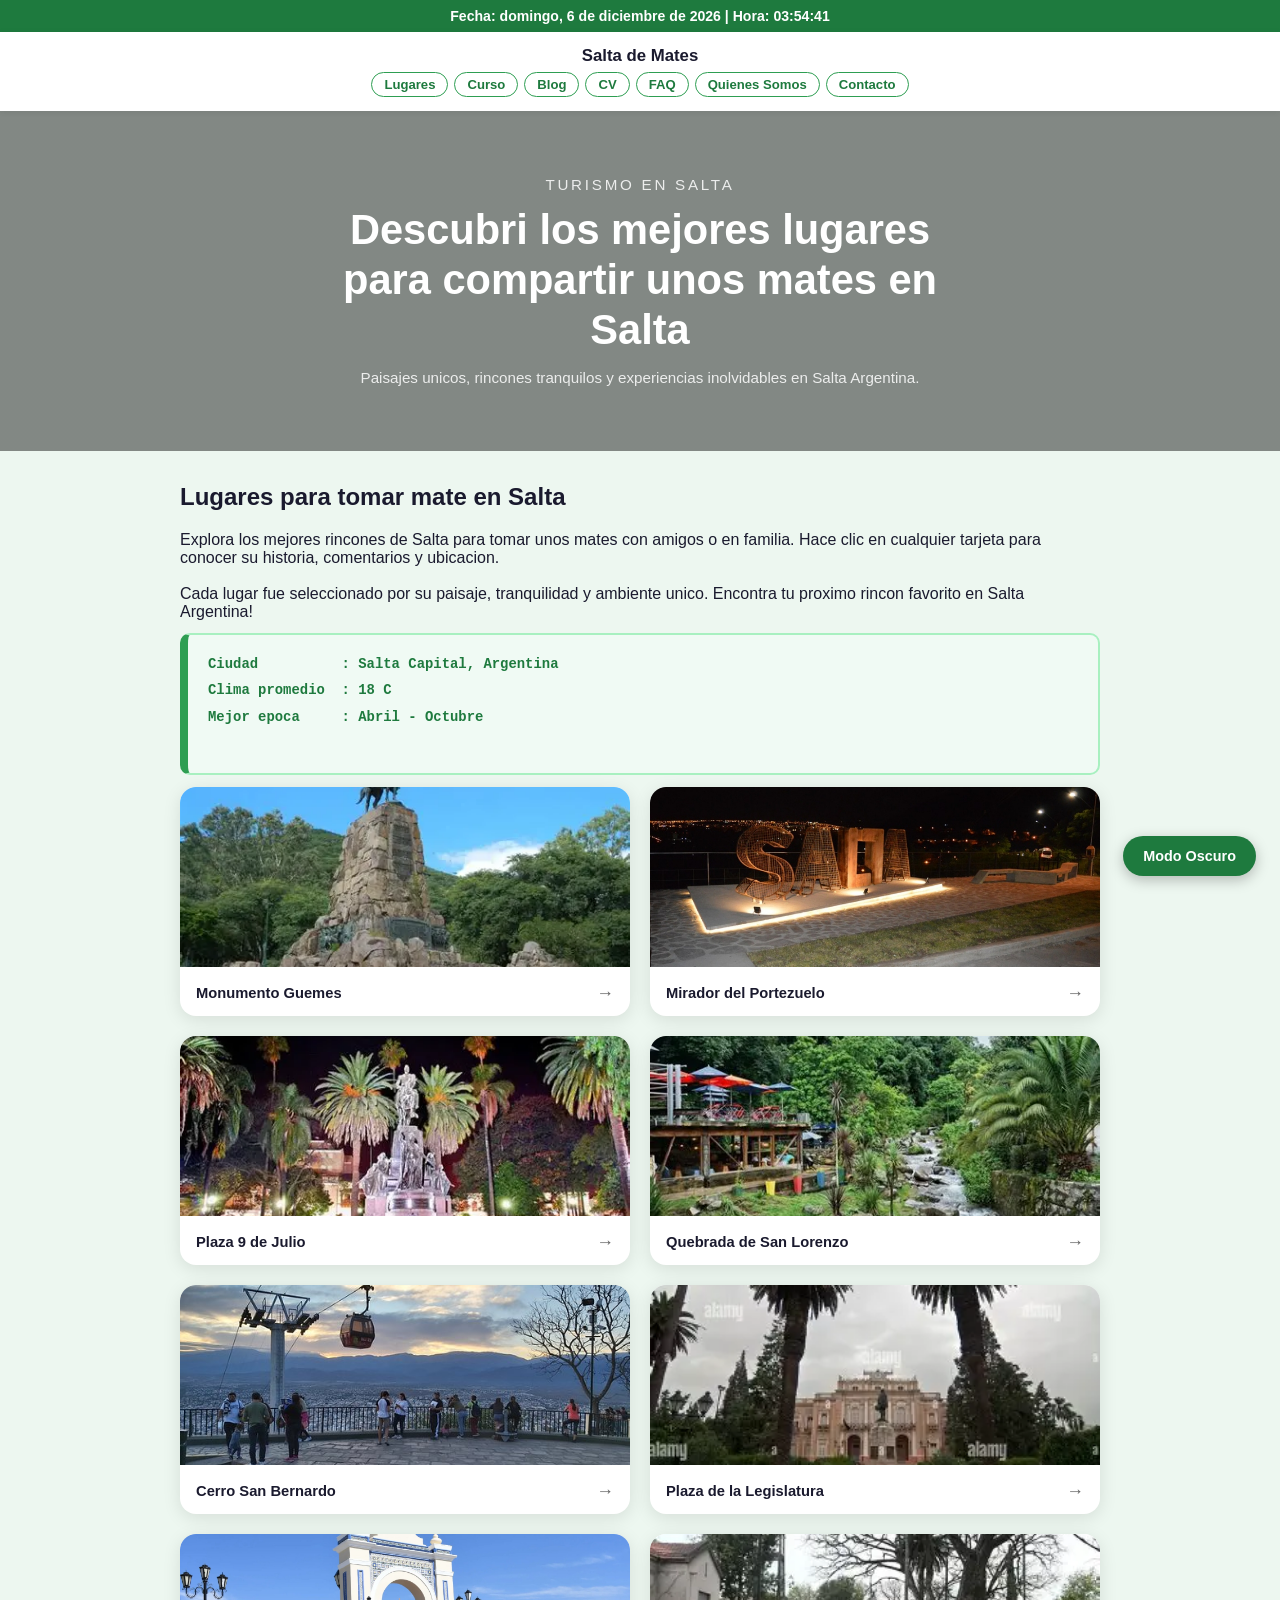
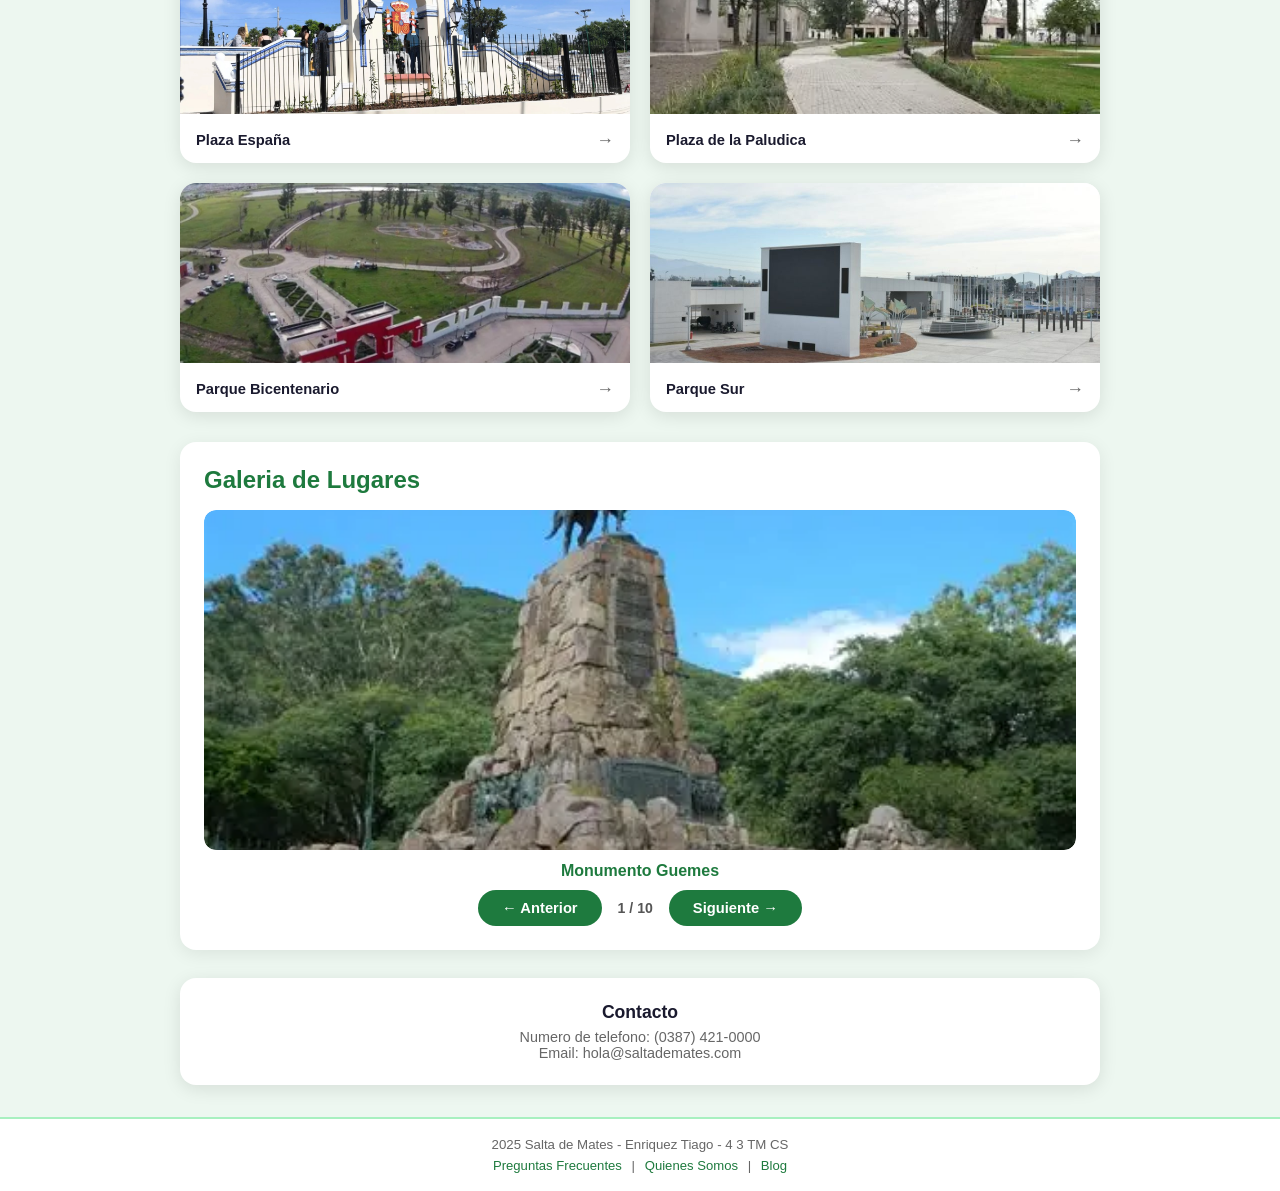
==== commit cc0a5f49: "javascript tp" ====
--- a/index.html
+++ b/index.html
@@ -1,15 +1,122 @@
 <!DOCTYPE html>
-<html lang="es">
+<html lang="es" id="html-root">
 <head>
   <meta charset="UTF-8" />
   <meta name="viewport" content="width=device-width, initial-scale=1.0" />
   <title>Turismo Salta | Mejores lugares para tomar mate en Salta Argentina</title>
-  <meta name="description" content="Descubrí los mejores lugares para tomar mate en Salta Argentina. Plazas, parques, miradores y rincones únicos del noroeste argentino." />
+  <meta name="description" content="Descubri los mejores lugares para tomar mate en Salta Argentina. Plazas, parques, miradores y rincones unicos del noroeste argentino." />
   <meta name="keywords" content="turismo salta, lugares para tomar mate en salta, que hacer en salta, salta argentina turismo" />
   <meta name="author" content="Enriquez Tiago" />
   <meta name="robots" content="index, follow" />
   <link rel="stylesheet" href="style.css" />
   <style>
+    /* MODO OSCURO */
+    .dark-mode {
+      background: #1a1a2e !important;
+      color: #e0e0e0 !important;
+    }
+    .dark-mode .site-header { background: #16213e !important; }
+    .dark-mode .place-card { background: #16213e !important; color: #e0e0e0 !important; }
+    .dark-mode .place-card-footer { color: #e0e0e0 !important; }
+    .dark-mode .contacto-box { background: #16213e !important; }
+    .dark-mode .site-footer { background: #0f3460 !important; }
+    .dark-mode pre.codigo { background: #0f3460 !important; }
+    .dark-mode h2.section-title { color: #a8f0c0 !important; }
+    .dark-mode p { color: #ccc !important; }
+
+    /* TOGGLE MODO OSCURO */
+    .dark-toggle {
+      position: fixed;
+      bottom: 24px;
+      right: 24px;
+      background: #1e7a3e;
+      color: #fff;
+      border: none;
+      border-radius: 50px;
+      padding: 12px 20px;
+      font-size: .9rem;
+      font-weight: 700;
+      cursor: pointer;
+      box-shadow: 0 4px 14px rgba(0,0,0,.25);
+      z-index: 999;
+      transition: background .2s;
+    }
+    .dark-toggle:hover { background: #2e9e52; }
+
+    /* GALERIA */
+    .galeria-section {
+      background: #fff;
+      border-radius: 16px;
+      padding: 24px;
+      margin-top: 30px;
+      box-shadow: 0 4px 18px rgba(0,0,0,.08);
+    }
+    .dark-mode .galeria-section { background: #16213e !important; }
+    .galeria-section h2 { color: #1e7a3e; margin-bottom: 16px; }
+
+    .galeria-contenedor {
+      position: relative;
+      border-radius: 12px;
+      overflow: hidden;
+      max-height: 340px;
+    }
+
+    .galeria-img {
+      width: 100%;
+      height: 340px;
+      object-fit: cover;
+      border-radius: 12px;
+      display: none;
+      transition: opacity .3s;
+    }
+    .galeria-img.activa { display: block; }
+
+    .galeria-caption {
+      text-align: center;
+      font-weight: 600;
+      color: #1e7a3e;
+      margin: 12px 0 8px;
+      font-size: 1rem;
+    }
+
+    .galeria-controles {
+      display: flex;
+      justify-content: center;
+      align-items: center;
+      gap: 16px;
+      margin-top: 10px;
+    }
+
+    .btn-galeria {
+      background: #1e7a3e;
+      color: #fff;
+      border: none;
+      border-radius: 50px;
+      padding: 10px 24px;
+      font-size: .92rem;
+      font-weight: 700;
+      cursor: pointer;
+      transition: background .2s;
+    }
+    .btn-galeria:hover { background: #2e9e52; }
+
+    .galeria-contador {
+      font-size: .88rem;
+      color: #555;
+      font-weight: 600;
+    }
+    .dark-mode .galeria-contador { color: #ccc !important; }
+
+    /* RELOJ */
+    .reloj-bar {
+      background: #1e7a3e;
+      color: #fff;
+      text-align: center;
+      padding: 8px;
+      font-size: .88rem;
+      font-weight: 600;
+    }
+
     .place-card-img {
       height: 180px;
       background-size: cover;
@@ -21,25 +128,28 @@
     }
   </style>
 </head>
-<body>
+<body id="body-root">
+
+  <!-- RELOJ EN TIEMPO REAL Punto 3 -->
+  <div class="reloj-bar" id="reloj-bar"></div>
 
   <header class="site-header">
     <div>Salta de Mates</div>
-    <nav aria-label="Navegación principal">
+    <nav aria-label="Navegacion principal">
       <a href="index.html">Lugares</a>
       <a href="curso.html">Curso</a>
       <a href="blog.html">Blog</a>
       <a href="cv.html">CV</a>
       <a href="faq.html">FAQ</a>
-      <a href="quienes-somos.html">Quiénes Somos</a>
+      <a href="quienes-somos.html">Quienes Somos</a>
       <a href="contacto.html">Contacto</a>
     </nav>
   </header>
 
-  <section class="hero" aria-label="Presentación del sitio Salta de Mates">
+  <section class="hero" aria-label="Presentacion del sitio Salta de Mates">
     <p class="hero-eyebrow">Turismo en Salta</p>
-    <h1>Descubrí los mejores lugares para compartir unos mates en Salta</h1>
-    <p>Paisajes únicos, rincones tranquilos y experiencias inolvidables en Salta Argentina.</p>
+    <h1>Descubri los mejores lugares para compartir unos mates en Salta</h1>
+    <p>Paisajes unicos, rincones tranquilos y experiencias inolvidables en Salta Argentina.</p>
   </section>
 
   <main class="container">
@@ -47,80 +157,103 @@
     <h2 class="section-title">Lugares para tomar mate en Salta</h2>
 
     <p>
-      Explorá los mejores rincones de Salta para tomar unos mates con amigos o
-      en familia. Hacé clic en cualquier tarjeta para conocer su historia,
-      comentarios y ubicación.
+      Explora los mejores rincones de Salta para tomar unos mates con amigos o
+      en familia. Hace clic en cualquier tarjeta para conocer su historia,
+      comentarios y ubicacion.
     </p>
     <br>
     <p>
-      Cada lugar fue seleccionado por su paisaje, tranquilidad y ambiente único.
-      ¡Encontrá tu próximo rincón favorito en Salta Argentina!
+      Cada lugar fue seleccionado por su paisaje, tranquilidad y ambiente unico.
+      Encontra tu proximo rincon favorito en Salta Argentina!
     </p>
 
-    <pre class="codigo" aria-label="Datos útiles sobre Salta">
+    <pre class="codigo" aria-label="Datos utiles sobre Salta">
 Ciudad          : Salta Capital, Argentina
-Clima promedio  : 18 °C
-Mejor época     : Abril – Octubre
+Clima promedio  : 18 C
+Mejor epoca     : Abril - Octubre
     </pre>
 
-    <div class="places-grid" role="list" aria-label="Lista de lugares turísticos">
-
-      <div class="place-card" role="listitem" onclick="abrirModal(1)" tabindex="0" onkeypress="if(event.key==='Enter') abrirModal(1)" aria-label="Ver detalles del Monumento Güemes">
-        <img src="guemes.jpg" alt="Monumento al General Martín Miguel de Güemes en Salta" class="place-card-img" style="object-fit:cover;width:100%;height:180px;border-radius:14px 14px 0 0;" />
-        <div class="place-card-footer">Monumento Güemes <span aria-hidden="true">→</span></div>
+    <div class="places-grid" role="list" aria-label="Lista de lugares turisticos">
+
+      <div class="place-card" role="listitem" onclick="abrirModal(1)" tabindex="0" onkeypress="if(event.key==='Enter') abrirModal(1)" aria-label="Ver detalles del Monumento Guemes">
+        <img src="guemes.jpg" alt="Monumento al General Martin Miguel de Guemes en Salta" style="object-fit:cover;width:100%;height:180px;border-radius:14px 14px 0 0;" />
+        <div class="place-card-footer">Monumento Guemes <span aria-hidden="true">→</span></div>
       </div>
 
       <div class="place-card" role="listitem" onclick="abrirModal(2)" tabindex="0" onkeypress="if(event.key==='Enter') abrirModal(2)" aria-label="Ver detalles del Mirador del Portezuelo">
-        <img src="portezuelo.jpg" alt="Vista panorámica desde el Mirador del Portezuelo en Salta" class="place-card-img" style="object-fit:cover;width:100%;height:180px;border-radius:14px 14px 0 0;" />
+        <img src="portezuelo.jpg" alt="Vista panoramica desde el Mirador del Portezuelo en Salta" style="object-fit:cover;width:100%;height:180px;border-radius:14px 14px 0 0;" />
         <div class="place-card-footer">Mirador del Portezuelo <span aria-hidden="true">→</span></div>
       </div>
 
       <div class="place-card" role="listitem" onclick="abrirModal(3)" tabindex="0" onkeypress="if(event.key==='Enter') abrirModal(3)" aria-label="Ver detalles de la Plaza 9 de Julio">
-        <img src="plaza9dejulio.jpg" alt="Plaza 9 de Julio con la Catedral de Salta al fondo" class="place-card-img" style="object-fit:cover;width:100%;height:180px;border-radius:14px 14px 0 0;" />
+        <img src="plaza9dejulio.jpg" alt="Plaza 9 de Julio con la Catedral de Salta al fondo" style="object-fit:cover;width:100%;height:180px;border-radius:14px 14px 0 0;" />
         <div class="place-card-footer">Plaza 9 de Julio <span aria-hidden="true">→</span></div>
       </div>
 
       <div class="place-card" role="listitem" onclick="abrirModal(4)" tabindex="0" onkeypress="if(event.key==='Enter') abrirModal(4)" aria-label="Ver detalles de la Quebrada de San Lorenzo">
-        <img src="sanlorenzo.jpg" alt="Sendero natural en la Quebrada de San Lorenzo, Salta" class="place-card-img" style="object-fit:cover;width:100%;height:180px;border-radius:14px 14px 0 0;" />
+        <img src="sanlorenzo.jpg" alt="Sendero natural en la Quebrada de San Lorenzo, Salta" style="object-fit:cover;width:100%;height:180px;border-radius:14px 14px 0 0;" />
         <div class="place-card-footer">Quebrada de San Lorenzo <span aria-hidden="true">→</span></div>
       </div>
 
       <div class="place-card" role="listitem" onclick="abrirModal(5)" tabindex="0" onkeypress="if(event.key==='Enter') abrirModal(5)" aria-label="Ver detalles del Cerro San Bernardo">
-        <img src="cerro.jpg" alt="Vista del Cerro San Bernardo con la ciudad de Salta al fondo" class="place-card-img" style="object-fit:cover;width:100%;height:180px;border-radius:14px 14px 0 0;" />
+        <img src="cerro.jpg" alt="Vista del Cerro San Bernardo con la ciudad de Salta al fondo" style="object-fit:cover;width:100%;height:180px;border-radius:14px 14px 0 0;" />
         <div class="place-card-footer">Cerro San Bernardo <span aria-hidden="true">→</span></div>
       </div>
 
       <div class="place-card" role="listitem" onclick="abrirModal(6)" tabindex="0" onkeypress="if(event.key==='Enter') abrirModal(6)" aria-label="Ver detalles de la Plaza de la Legislatura">
-        <img src="legislatura.jpg" alt="Plaza frente a la Legislatura de Salta con árboles y jardines" class="place-card-img" style="object-fit:cover;width:100%;height:180px;border-radius:14px 14px 0 0;" />
+        <img src="legislatura.jpg" alt="Plaza frente a la Legislatura de Salta con arboles y jardines" style="object-fit:cover;width:100%;height:180px;border-radius:14px 14px 0 0;" />
         <div class="place-card-footer">Plaza de la Legislatura <span aria-hidden="true">→</span></div>
       </div>
 
       <div class="place-card" role="listitem" onclick="abrirModal(7)" tabindex="0" onkeypress="if(event.key==='Enter') abrirModal(7)" aria-label="Ver detalles de la Plaza España">
-        <img src="plaza.jpg" alt="Fuente central y jardines de la Plaza España en Salta" class="place-card-img" style="object-fit:cover;width:100%;height:180px;border-radius:14px 14px 0 0;" />
+        <img src="plaza.jpg" alt="Fuente central y jardines de la Plaza España en Salta" style="object-fit:cover;width:100%;height:180px;border-radius:14px 14px 0 0;" />
         <div class="place-card-footer">Plaza España <span aria-hidden="true">→</span></div>
       </div>
 
       <div class="place-card" role="listitem" onclick="abrirModal(8)" tabindex="0" onkeypress="if(event.key==='Enter') abrirModal(8)" aria-label="Ver detalles de la Plaza de la Paludica">
-        <img src="paludica.png" alt="Plaza de la Paludica, rincón tranquilo del barrio en Salta" class="place-card-img" style="object-fit:cover;width:100%;height:180px;border-radius:14px 14px 0 0;" />
+        <img src="paludica.png" alt="Plaza de la Paludica, rincon tranquilo del barrio en Salta" style="object-fit:cover;width:100%;height:180px;border-radius:14px 14px 0 0;" />
         <div class="place-card-footer">Plaza de la Paludica <span aria-hidden="true">→</span></div>
       </div>
 
       <div class="place-card" role="listitem" onclick="abrirModal(9)" tabindex="0" onkeypress="if(event.key==='Enter') abrirModal(9)" aria-label="Ver detalles del Parque Bicentenario">
-        <img src="bicentenario.jpg" alt="Lago artificial y áreas verdes del Parque Bicentenario de Salta" class="place-card-img" style="object-fit:cover;width:100%;height:180px;border-radius:14px 14px 0 0;" />
+        <img src="bicentenario.jpg" alt="Lago artificial y areas verdes del Parque Bicentenario de Salta" style="object-fit:cover;width:100%;height:180px;border-radius:14px 14px 0 0;" />
         <div class="place-card-footer">Parque Bicentenario <span aria-hidden="true">→</span></div>
       </div>
 
       <div class="place-card" role="listitem" onclick="abrirModal(10)" tabindex="0" onkeypress="if(event.key==='Enter') abrirModal(10)" aria-label="Ver detalles del Parque Sur">
-        <img src="parquesur.jpg" alt="Senderos arbolados y zonas verdes del Parque Sur en Salta" class="place-card-img" style="object-fit:cover;width:100%;height:180px;border-radius:14px 14px 0 0;" />
+        <img src="parquesur.jpg" alt="Senderos arbolados y zonas verdes del Parque Sur en Salta" style="object-fit:cover;width:100%;height:180px;border-radius:14px 14px 0 0;" />
         <div class="place-card-footer">Parque Sur <span aria-hidden="true">→</span></div>
       </div>
 
+    </div>
+
+    <!-- GALERIA Punto 5 -->
+    <div class="galeria-section">
+      <h2>Galeria de Lugares</h2>
+      <div class="galeria-contenedor">
+        <img src="guemes.jpg"       alt="Monumento Guemes"           class="galeria-img activa" />
+        <img src="portezuelo.jpg"   alt="Mirador del Portezuelo"     class="galeria-img" />
+        <img src="plaza9dejulio.jpg" alt="Plaza 9 de Julio"          class="galeria-img" />
+        <img src="sanlorenzo.jpg"   alt="Quebrada de San Lorenzo"    class="galeria-img" />
+        <img src="cerro.jpg"        alt="Cerro San Bernardo"         class="galeria-img" />
+        <img src="legislatura.jpg"  alt="Plaza de la Legislatura"    class="galeria-img" />
+        <img src="plaza.jpg"        alt="Plaza España"               class="galeria-img" />
+        <img src="paludica.png"     alt="Plaza de la Paludica"       class="galeria-img" />
+        <img src="bicentenario.jpg" alt="Parque Bicentenario"        class="galeria-img" />
+        <img src="parquesur.jpg"    alt="Parque Sur"                 class="galeria-img" />
+      </div>
+      <div class="galeria-caption" id="galeria-caption">Monumento Guemes</div>
+      <div class="galeria-controles">
+        <button class="btn-galeria" onclick="galeriaAnterior()">← Anterior</button>
+        <span class="galeria-contador" id="galeria-contador">1 / 10</span>
+        <button class="btn-galeria" onclick="galeriaSiguiente()">Siguiente →</button>
+      </div>
     </div>
 
     <div class="contacto-box">
       <h3>Contacto</h3>
       <p>
-        Número de teléfono: (0387) 421-0000<br>
+        Numero de telefono: (0387) 421-0000<br>
         Email: hola@saltademates.com
       </p>
     </div>
@@ -129,14 +262,18 @@
 
   <hr class="footer-line" />
   <footer class="site-footer">
-    <p>© 2025 Salta de Mates · Enriquez Tiago · 4°3° TM CS</p>
-    <nav aria-label="Navegación del pie de página">
+    <p>2025 Salta de Mates - Enriquez Tiago - 4 3 TM CS</p>
+    <nav aria-label="Navegacion del pie de pagina">
       <a href="faq.html">Preguntas Frecuentes</a> |
-      <a href="quienes-somos.html">Quiénes Somos</a> |
+      <a href="quienes-somos.html">Quienes Somos</a> |
       <a href="blog.html">Blog</a>
     </nav>
   </footer>
 
+  <!-- BOTON MODO OSCURO Punto 6 -->
+  <button class="dark-toggle" id="dark-toggle" onclick="toggleDarkMode()">Modo Oscuro</button>
+
+  <!-- MODAL -->
   <div class="modal-overlay" id="modal" onclick="cerrarModalFuera(event)" role="dialog" aria-modal="true" aria-labelledby="modal-titulo">
     <div class="modal">
       <div class="modal-topbar">
@@ -149,13 +286,13 @@
           <div class="modal-tabs" role="tablist">
             <button class="tab-btn active" onclick="cambiarTab(this,'historia')" role="tab" aria-selected="true">Historia</button>
             <button class="tab-btn" onclick="cambiarTab(this,'comentarios')" role="tab" aria-selected="false">Comentarios</button>
-            <button class="tab-btn" onclick="cambiarTab(this,'ubicacion')" role="tab" aria-selected="false">Ubicación</button>
+            <button class="tab-btn" onclick="cambiarTab(this,'ubicacion')" role="tab" aria-selected="false">Ubicacion</button>
           </div>
           <div class="tab-panel active" id="tab-historia" role="tabpanel"><p id="txt-historia"></p></div>
           <div class="tab-panel" id="tab-comentarios" role="tabpanel"><p id="txt-comentarios"></p></div>
           <div class="tab-panel" id="tab-ubicacion" role="tabpanel">
             <p id="txt-ubicacion"></p>
-            <a id="link-maps" href="#" target="_blank" aria-label="Ver ubicación en Google Maps" style="display:inline-block;margin-top:10px;background:#2a9148;color:#fff;padding:7px 16px;border-radius:20px;text-decoration:none;font-size:.85rem;font-weight:600;">📍 Ver en Google Maps</a>
+            <a id="link-maps" href="#" target="_blank" aria-label="Ver ubicacion en Google Maps" style="display:inline-block;margin-top:10px;background:#2a9148;color:#fff;padding:7px 16px;border-radius:20px;text-decoration:none;font-size:.85rem;font-weight:600;">Ver en Google Maps</a>
           </div>
         </div>
       </div>
@@ -163,24 +300,82 @@
   </div>
 
   <script>
-    const datos = [
-      { nombre:"Monumento Güemes", img:"guemes.jpg", historia:"El Monumento al Gral. Martín Miguel de Güemes es uno de los símbolos más importantes de Salta. Inaugurado en 1931, rinde homenaje al héroe gaucho defensor de la patria.", comentarios:"⭐⭐⭐⭐⭐ 'Un lugar emblemático, ideal para conocer la historia salteña.' — Martina R.", ubicacion:"Hacé clic en el botón para ver la ubicación exacta en Google Maps.", maps:"https://www.google.com/maps/search/monumento+guemes+/@-24.7867766,-65.4027947,17z" },
-      { nombre:"Mirador del Portezuelo", img:"portezuelo.jpg", historia:"El Mirador del Portezuelo ofrece una de las vistas más espectaculares de la ciudad de Salta desde las alturas.", comentarios:"⭐⭐⭐⭐⭐ 'La mejor vista de Salta, imperdible.' — Diego F.", ubicacion:"Hacé clic en el botón para ver la ubicación exacta en Google Maps.", maps:"https://www.google.com/maps/place/Salta-Mirador/@-24.798651,-65.390097,17z" },
-      { nombre:"Plaza 9 de Julio", img:"plaza9dejulio.jpg", historia:"La Plaza 9 de Julio es el corazón de Salta. Fundada en 1582, está rodeada por la Catedral, el Cabildo y edificios coloniales.", comentarios:"⭐⭐⭐⭐⭐ 'El alma de Salta. Siempre hay vida acá.' — Romina L.", ubicacion:"Hacé clic en el botón para ver la ubicación exacta en Google Maps.", maps:"https://www.google.com/maps/place/Plaza+9+de+Julio/@-24.7892135,-65.4128588,17z" },
-      { nombre:"Quebrada de San Lorenzo", img:"sanlorenzo.jpg", historia:"La Quebrada de San Lorenzo es una reserva natural a pocos kilómetros de la ciudad. Sus senderos entre árboles y cascadas la convierten en el escape perfecto.", comentarios:"⭐⭐⭐⭐⭐ 'Naturaleza pura, el silencio es increíble.' — Camila T.", ubicacion:"Hacé clic en el botón para ver la ubicación exacta en Google Maps.", maps:"https://www.google.com/maps/place/Quebrada+de+San+Lorenzo/@-24.7226759,-65.5073255,17z" },
-      { nombre:"Cerro San Bernardo", img:"cerro.jpg", historia:"El Cerro San Bernardo domina el horizonte de Salta con sus 1.454 metros. Se puede subir en teleférico o por la escalinata de 1.070 escalones.", comentarios:"⭐⭐⭐⭐⭐ 'La vista desde arriba es increíble.' — Florencia N.", ubicacion:"Hacé clic en el botón para ver la ubicación exacta en Google Maps.", maps:"https://www.google.com/maps/place/Cerro+San+Bernardo/@-24.7892723,-65.4059871,15z" },
-      { nombre:"Plaza de la Legislatura", img:"legislatura.jpg", historia:"La Plaza frente a la Legislatura de Salta es un espacio verde tranquilo en pleno centro, con la Feria de Artesanos los fines de semana.", comentarios:"⭐⭐⭐⭐ 'Muy tranquila, perfecta para leer y tomar mates.' — María G.", ubicacion:"Hacé clic en el botón para ver la ubicación exacta en Google Maps.", maps:"https://www.google.com/maps/place/Feria+de+artesanos+de+la+Plaza+de+la+Legislatura/@-24.783012,-65.4166082,17z" },
-      { nombre:"Plaza España", img:"plaza.jpg", historia:"La Plaza España cuenta con una fuente central, bancos a la sombra y arquitectura de influencia española. Ideal para tardes tranquilas.", comentarios:"⭐⭐⭐⭐⭐ 'La fuente y los árboles la hacen muy especial.' — Claudia M.", ubicacion:"Hacé clic en el botón para ver la ubicación exacta en Google Maps.", maps:"https://www.google.com/maps/place/Plaza+Espa%C3%B1a,+Salta/@-24.7790652,-65.4341038,17z" },
-      { nombre:"Plaza de la Paludica", img:"paludica.png", historia:"La Plaza de la Paludica es un rincón tranquilo y pintoresco de Salta, ideal para descansar y tomar unos mates rodeado de naturaleza.", comentarios:"⭐⭐⭐⭐⭐ 'Un lugar tranquilo y muy agradable, poco conocido.' — Paula B.", ubicacion:"Hacé clic en el botón para ver la ubicación exacta en Google Maps.", maps:"https://www.google.com/maps/place/Paludica/@-24.7877388,-65.407873,17z" },
-      { nombre:"Parque Bicentenario", img:"bicentenario.jpg", historia:"El Parque Bicentenario fue inaugurado en 2010 con lago artificial, anfiteatro y extensas áreas verdes.", comentarios:"⭐⭐⭐⭐⭐ 'El lago artificial es hermoso, ideal para ir al atardecer.' — Silvia R.", ubicacion:"Hacé clic en el botón para ver la ubicación exacta en Google Maps.", maps:"https://www.google.com/maps/search/Parque+Bicentenario/@-24.7322382,-65.4250266,16.5z" },
-      { nombre:"Parque Sur", img:"parquesur.jpg", historia:"El Parque Sur es uno de los pulmones verdes de Salta, con senderos arbolados y áreas de juego para toda la familia.", comentarios:"⭐⭐⭐⭐⭐ 'Perfecto para ir con familia, muy limpio y tranquilo.' — Paula B.", ubicacion:"Hacé clic en el botón para ver la ubicación exacta en Google Maps.", maps:"https://www.google.com/maps/place/Parque+SUR/@-24.8482788,-65.4409653,17z" }
+    // PUNTO 1 - Saludo al cargar la pagina
+    window.onload = function() {
+      var hora = new Date().getHours();
+      var saludo;
+      if (hora >= 6 && hora < 12) saludo = 'Buenos dias';
+      else if (hora >= 12 && hora < 19) saludo = 'Buenas tardes';
+      else saludo = 'Buenas noches';
+      alert(saludo + '! Bienvenido a Salta de Mates. Descubri los mejores lugares para tomar mate en Salta.');
+    };
+
+    // PUNTO 3 - Reloj en tiempo real
+    function actualizarReloj() {
+      var ahora = new Date();
+      var fecha = ahora.toLocaleDateString('es-AR', { weekday:'long', year:'numeric', month:'long', day:'numeric' });
+      var hora = ahora.toLocaleTimeString('es-AR');
+      document.getElementById('reloj-bar').textContent = 'Fecha: ' + fecha + '  |  Hora: ' + hora;
+    }
+    actualizarReloj();
+    setInterval(actualizarReloj, 1000);
+
+    // PUNTO 5 - Galeria de imagenes
+    var galeriaIndex = 0;
+    var nombres = ['Monumento Guemes','Mirador del Portezuelo','Plaza 9 de Julio','Quebrada de San Lorenzo','Cerro San Bernardo','Plaza de la Legislatura','Plaza España','Plaza de la Paludica','Parque Bicentenario','Parque Sur'];
+
+    function actualizarGaleria() {
+      var imgs = document.querySelectorAll('.galeria-img');
+      imgs.forEach(function(img, i) {
+        img.classList.toggle('activa', i === galeriaIndex);
+      });
+      document.getElementById('galeria-caption').textContent = nombres[galeriaIndex];
+      document.getElementById('galeria-contador').textContent = (galeriaIndex + 1) + ' / ' + imgs.length;
+    }
+
+    function galeriaSiguiente() {
+      var total = document.querySelectorAll('.galeria-img').length;
+      galeriaIndex = (galeriaIndex + 1) % total;
+      actualizarGaleria();
+    }
+
+    function galeriaAnterior() {
+      var total = document.querySelectorAll('.galeria-img').length;
+      galeriaIndex = (galeriaIndex - 1 + total) % total;
+      actualizarGaleria();
+    }
+
+    // PUNTO 6 - Modo oscuro
+    function toggleDarkMode() {
+      var body = document.getElementById('body-root');
+      var btn = document.getElementById('dark-toggle');
+      body.classList.toggle('dark-mode');
+      if (body.classList.contains('dark-mode')) {
+        btn.textContent = 'Modo Claro';
+      } else {
+        btn.textContent = 'Modo Oscuro';
+      }
+    }
+
+    // DATOS DE LUGARES
+    var datos = [
+      { nombre:'Monumento Guemes', img:'guemes.jpg', historia:'El Monumento al Gral. Martin Miguel de Guemes es uno de los simbolos mas importantes de Salta. Inaugurado en 1931, rinde homenaje al heroe gaucho defensor de la patria.', comentarios:'5 estrellas - Un lugar emblematico, ideal para conocer la historia saltenia. - Martina R.', ubicacion:'Hace clic en el boton para ver la ubicacion exacta en Google Maps.', maps:'https://www.google.com/maps/search/monumento+guemes+/@-24.7867766,-65.4027947,17z' },
+      { nombre:'Mirador del Portezuelo', img:'portezuelo.jpg', historia:'El Mirador del Portezuelo ofrece una de las vistas mas espectaculares de la ciudad de Salta desde las alturas.', comentarios:'5 estrellas - La mejor vista de Salta, imperdible. - Diego F.', ubicacion:'Hace clic en el boton para ver la ubicacion exacta en Google Maps.', maps:'https://www.google.com/maps/place/Salta-Mirador/@-24.798651,-65.390097,17z' },
+      { nombre:'Plaza 9 de Julio', img:'plaza9dejulio.jpg', historia:'La Plaza 9 de Julio es el corazon de Salta. Fundada en 1582, esta rodeada por la Catedral, el Cabildo y edificios coloniales.', comentarios:'5 estrellas - El alma de Salta. Siempre hay vida aca. - Romina L.', ubicacion:'Hace clic en el boton para ver la ubicacion exacta en Google Maps.', maps:'https://www.google.com/maps/place/Plaza+9+de+Julio/@-24.7892135,-65.4128588,17z' },
+      { nombre:'Quebrada de San Lorenzo', img:'sanlorenzo.jpg', historia:'La Quebrada de San Lorenzo es una reserva natural a pocos kilometros de la ciudad.', comentarios:'5 estrellas - Naturaleza pura, el silencio es increible. - Camila T.', ubicacion:'Hace clic en el boton para ver la ubicacion exacta en Google Maps.', maps:'https://www.google.com/maps/place/Quebrada+de+San+Lorenzo/@-24.7226759,-65.5073255,17z' },
+      { nombre:'Cerro San Bernardo', img:'cerro.jpg', historia:'El Cerro San Bernardo domina el horizonte de Salta con sus 1.454 metros. Se puede subir en teleferico o por la escalinata de 1.070 escalones.', comentarios:'5 estrellas - La vista desde arriba es increible. - Florencia N.', ubicacion:'Hace clic en el boton para ver la ubicacion exacta en Google Maps.', maps:'https://www.google.com/maps/place/Cerro+San+Bernardo/@-24.7892723,-65.4059871,15z' },
+      { nombre:'Plaza de la Legislatura', img:'legislatura.jpg', historia:'La Plaza frente a la Legislatura de Salta es un espacio verde tranquilo en pleno centro.', comentarios:'4 estrellas - Muy tranquila, perfecta para leer y tomar mates. - Maria G.', ubicacion:'Hace clic en el boton para ver la ubicacion exacta en Google Maps.', maps:'https://www.google.com/maps/place/Feria+de+artesanos+de+la+Plaza+de+la+Legislatura/@-24.783012,-65.4166082,17z' },
+      { nombre:'Plaza España', img:'plaza.jpg', historia:'La Plaza España cuenta con una fuente central, bancos a la sombra y arquitectura de influencia española.', comentarios:'5 estrellas - La fuente y los arboles la hacen muy especial. - Claudia M.', ubicacion:'Hace clic en el boton para ver la ubicacion exacta en Google Maps.', maps:'https://www.google.com/maps/place/Plaza+Espa%C3%B1a,+Salta/@-24.7790652,-65.4341038,17z' },
+      { nombre:'Plaza de la Paludica', img:'paludica.png', historia:'La Plaza de la Paludica es un rincon tranquilo y pintoresco de Salta.', comentarios:'5 estrellas - Un lugar tranquilo y muy agradable, poco conocido. - Paula B.', ubicacion:'Hace clic en el boton para ver la ubicacion exacta en Google Maps.', maps:'https://www.google.com/maps/place/Paludica/@-24.7877388,-65.407873,17z' },
+      { nombre:'Parque Bicentenario', img:'bicentenario.jpg', historia:'El Parque Bicentenario fue inaugurado en 2010 con lago artificial, anfiteatro y extensas areas verdes.', comentarios:'5 estrellas - El lago artificial es hermoso. - Silvia R.', ubicacion:'Hace clic en el boton para ver la ubicacion exacta en Google Maps.', maps:'https://www.google.com/maps/search/Parque+Bicentenario/@-24.7322382,-65.4250266,16.5z' },
+      { nombre:'Parque Sur', img:'parquesur.jpg', historia:'El Parque Sur es uno de los pulmones verdes de Salta, con senderos arbolados y areas de juego.', comentarios:'5 estrellas - Perfecto para ir con familia. - Paula B.', ubicacion:'Hace clic en el boton para ver la ubicacion exacta en Google Maps.', maps:'https://www.google.com/maps/place/Parque+SUR/@-24.8482788,-65.4409653,17z' }
     ];
 
     function abrirModal(n) {
-      const d = datos[n-1];
+      var d = datos[n-1];
       document.getElementById('modal-titulo').textContent = d.nombre;
-      const modalImg = document.getElementById('modal-img');
-      modalImg.style.backgroundImage = `url('${d.img}')`;
+      var modalImg = document.getElementById('modal-img');
+      modalImg.style.backgroundImage = "url('" + d.img + "')";
       modalImg.style.backgroundSize = 'cover';
       modalImg.style.backgroundPosition = 'center';
       modalImg.setAttribute('aria-label', 'Imagen de ' + d.nombre);
@@ -188,22 +383,25 @@
       document.getElementById('txt-comentarios').textContent = d.comentarios;
       document.getElementById('txt-ubicacion').textContent = d.ubicacion;
       document.getElementById('link-maps').href = d.maps;
-      document.querySelectorAll('.tab-btn').forEach(b => { b.classList.remove('active'); b.setAttribute('aria-selected','false'); });
-      document.querySelectorAll('.tab-panel').forEach(p => p.classList.remove('active'));
+      document.querySelectorAll('.tab-btn').forEach(function(b) { b.classList.remove('active'); b.setAttribute('aria-selected','false'); });
+      document.querySelectorAll('.tab-panel').forEach(function(p) { p.classList.remove('active'); });
       document.querySelectorAll('.tab-btn')[0].classList.add('active');
       document.querySelectorAll('.tab-btn')[0].setAttribute('aria-selected','true');
       document.getElementById('tab-historia').classList.add('active');
       document.getElementById('modal').classList.add('open');
     }
+
     function cerrarModal() { document.getElementById('modal').classList.remove('open'); }
     function cerrarModalFuera(e) { if(e.target.id==='modal') cerrarModal(); }
-    function cambiarTab(btn,id) {
-      document.querySelectorAll('.tab-btn').forEach(b => { b.classList.remove('active'); b.setAttribute('aria-selected','false'); });
-      document.querySelectorAll('.tab-panel').forEach(p => p.classList.remove('active'));
+
+    function cambiarTab(btn, id) {
+      document.querySelectorAll('.tab-btn').forEach(function(b) { b.classList.remove('active'); b.setAttribute('aria-selected','false'); });
+      document.querySelectorAll('.tab-panel').forEach(function(p) { p.classList.remove('active'); });
       btn.classList.add('active');
       btn.setAttribute('aria-selected','true');
       document.getElementById('tab-'+id).classList.add('active');
     }
+
     document.addEventListener('keydown', function(e) {
       if(e.key === 'Escape') cerrarModal();
     });
